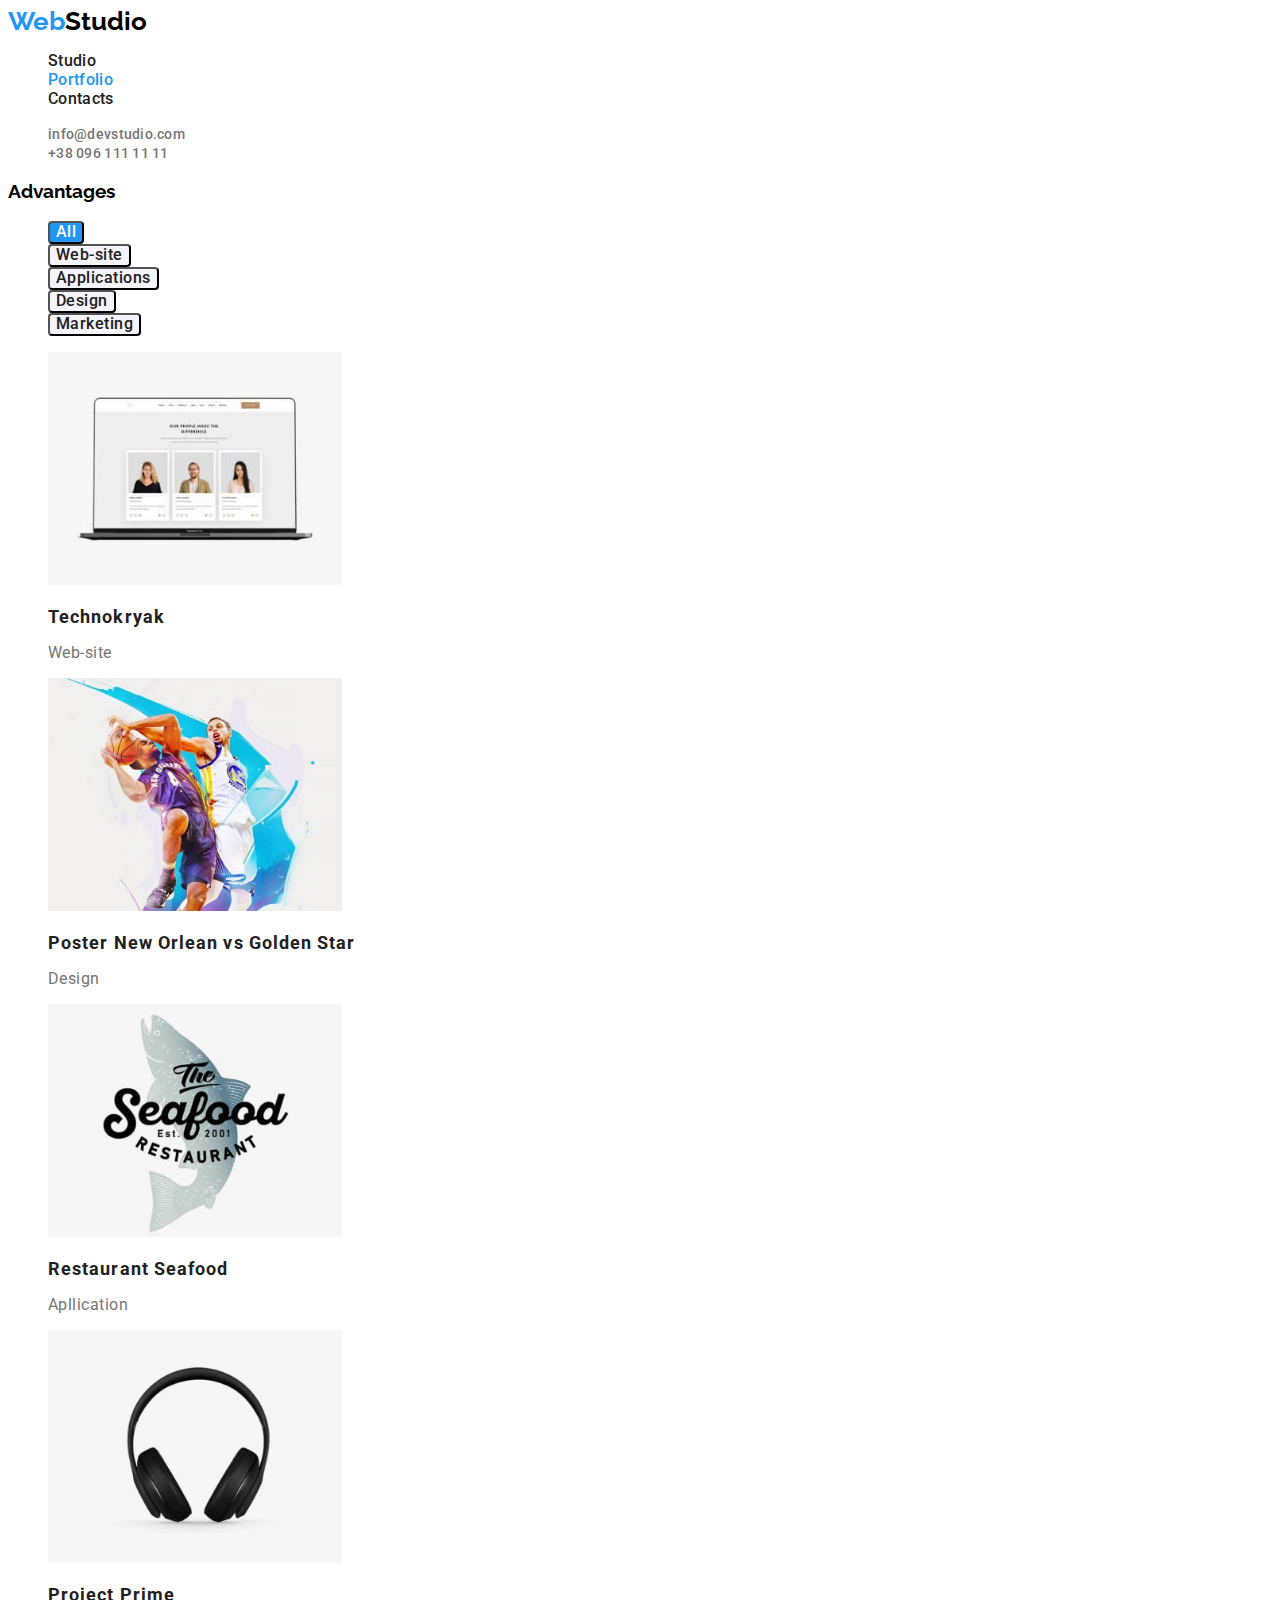
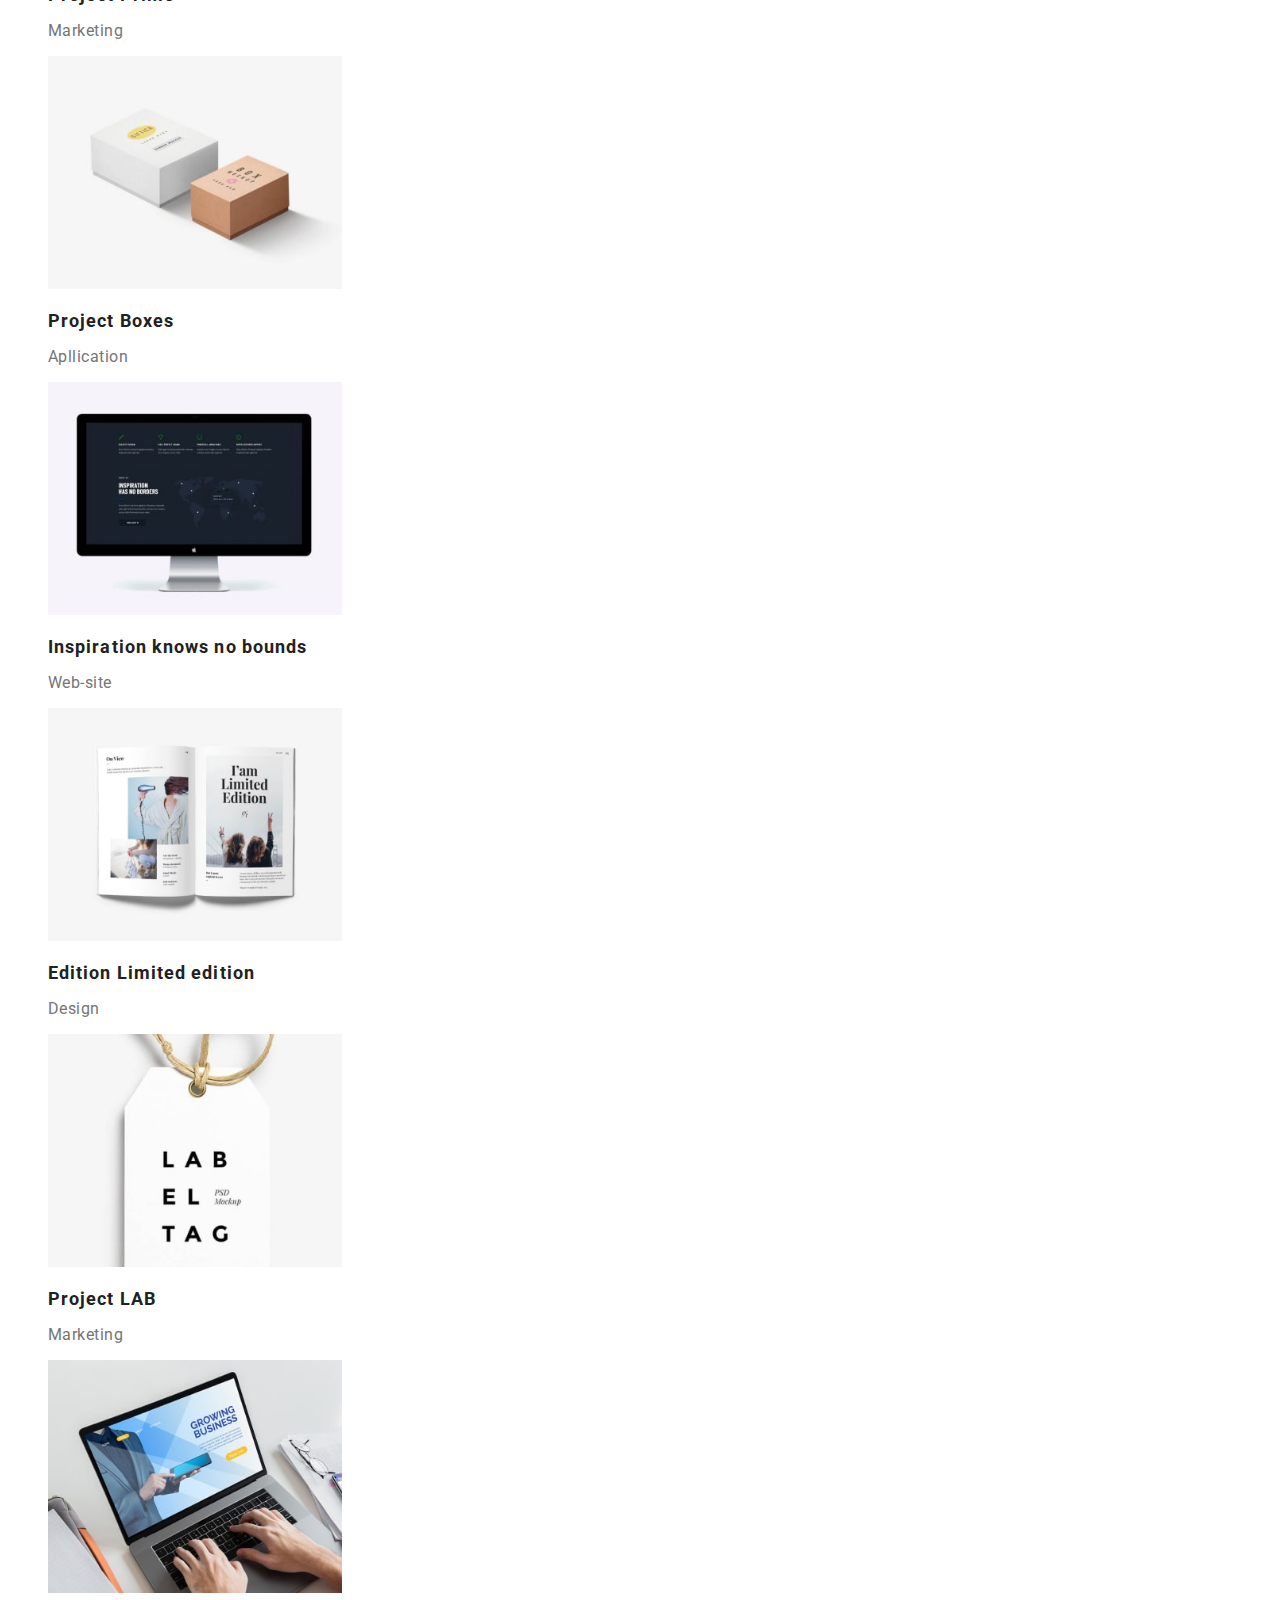
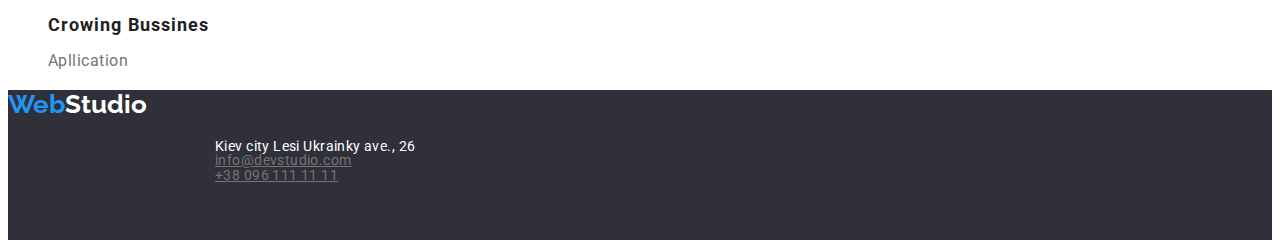
==== portfolio.html @ 19034771 "processed button"All"" ====
<!doctype html>

<html lang="en">
    <head>
        <meta charset="UTF-8">
        <meta http-equiv="X-UA-Compatible" content="IE=edge">
        <meta name="viewport" content="width=device-width, initial-scale=1.0">
        <link rel="preconnect" href="https://fonts.googleapis.com">
    <link rel="preconnect" href="https://fonts.gstatic.com" crossorigin>
    <link href="https://fonts.googleapis.com/css2?family=Raleway:wght@700&family=Roboto:wght@400;500;700;900&display=swap" rel="stylesheet">
        <link rel="stylesheet" href="css/style.css">
        <title>Portfolio</title>
    </head>
    <body>
            <!-- Hesder -->
            <header class="header">
               
                    <nav class="navigation">
                        <a class="web-studio" href="https://www.coherence.digital/"><span class="web">Web</span>Studio</a>
                        <ul>
                            <li>
                             <a  class="text-studio-page-2" href="./index.html">Studio</a>
                            </li>
                            <li>
                                <a class="text-portfolio-page-2"  href="">Portfolio</a>
                            </li>
                            <li>
                                <a  class="contacts" href="#">Contacts</a>
                            </li>
                        </ul>
                    </nav>
                 <ul>
                    <li>
                        <a   class="mail-header" href="mailto:info@devstudio">info@devstudio.com</a>
                    </li>
                    <li>
                        <a class="tel-header" href="tel:+380961111111">+38 096 111 11 11</a>
                    </li>
                </ul>
        </header>  <!-- /Header -->
       
      
        <!-- Possibilities -->
        <main>
            <section>
                <h3 aria-label="Advantages">Advantages</h3>
                
           <ul>
               <li>
                 <button class="btn-all"  type="button">All</button>
               </li>
               <li>
                <button  class="buttoms"  type="button">Web-site</button>
               </li>
               <li>
                <button   class="buttoms" type="button">Applications</button>
               </li>
               <li>
                <button  class="buttoms" type="button">Design</button>
               </li>
               <li>
                <button  class="buttoms" type="button">Marketing</button>
               </li>
           </ul>
           </section>  <!-- /Possibilities -->
    
           
             <!-- Presentation -->
               <section>
                <ul>
                    <li>
                       <img src="img/img-1.jpg"  width="294" alt="Technokryak" title="Technokryak">
                        <h3 class="text-heading-present">Technokryak</h3>
                        <p class="discription-text-present">
                            Web-site
                        </p>
                    </li>
                    <li>
                        <img src="img/img-2.jpg"  width="294" alt="Poster New Orlean vs Golden Star" title="Poster New Orlean vs Golden Star">
                        <h3 class="text-heading-present">Poster New Orlean vs Golden Star</h3>
                         <p class="discription-text-present">
                            Design
                         </p>
                    </li>
                    <li>
                        <img src="img/img-3.jpg"  width="294" alt="Restaurant Seafood" title="Restaurant Seafood">
                        <h3 class="text-heading-present">Restaurant Seafood</h3>
                        <p class="discription-text-present">
                            Apllication
                        </p>
                    </li>
                    <li>
                        <img src="img/img-4.jpg"  width="294" alt="Project Prime" title="Project Prime">
                        <h3 class="text-heading-present">Project Prime</h3>
                        <p class="discription-text-present">
                            Marketing
                        </p>
                    </li>
                    <li>
                        <img src="img/img-5.jpg"  width="294" alt="Project Boxes" title="Project Boxes">
                        <h3 class="text-heading-present">Project Boxes</h3>
                        <p  class="discription-text-present">
                            Apllication
                        </p>
                        
                    </li>
                    <li>
                        <img src="img/img-6.jpg" width="294" alt="Inspiration knows no bounds" title="Inspiration knows no bounds">
                        <h3 class="text-heading-present" >Inspiration knows no bounds</h3>
                        <p class="discription-text-present">
                            Web-site
                        </p>
                    </li>
                    <li>
                        <img src="img/img-7.jpg" width="294" alt="Edition Limited edition" title="Edition Limited edition">
                        <h3 class="text-heading-present">Edition Limited edition</h3>
                        <p class="discription-text-present">
                            Design
                        </p>
                    </li>
                    <li>
                        <img src="img/img-8.jpg"  width="294" alt="Project LAB" title="Project LAB">
                        <h3 class="text-heading-present">Project LAB</h3>
                        <p class="discription-text-present">
                            Marketing
                        </p>
                    </li>
                    <li>
                        <img src="img/img-9.jpg" width="294" alt="Crowing Bussines" title="Crowing Bussines">
                        <h3 class="text-heading-present">Crowing Bussines</h3>
                        <p class="discription-text-present">
                            Apllication
                        </p>
                    </li>
                 </ul>
        
               </section><!-- /Presentation -->
            </main>
                <!-- footer -->
               <footer class="footer">
                       <h2>
                        <a  class="web-studio-footer" href="#"><span class="web">Web</span>Studio</a>
                       </h2>
                    <address class="address">
                        Kiev city Lesi Ukrainky ave., 26
                        <a class="mail-footer" href="mailto:info@devstudio.com">info@devstudio.com</a>
                        <br>
                        <a   class="tel-footer" href="tel:+380961111111">+38 096 111 11 11</a>
                    </address>
               </footer> 
               <!-- /footer -->
        
    </body>
    </html>
---- css/style.css ----
body{

    font-family: 'Raleway', 'Roboto',sans-serif;
   
    background-color:#fff;
}


li{
    list-style-type: none;
}
/* Header */

.web-studio{
    /* position: absolute;
    width: 145px;
    height: 31px;
    left: 215px;
    top:24px; */

    font-family: 'Raleway',sans-serif;
    font-style: normal;
    font-weight: bold;
    font-size: 26px;
    line-height: 1.026em;
    color: black;
    text-decoration: none;
}
.text-studio-page-2{
    font-family: 'Roboto',sans-serif;
    font-style: normal;
    font-weight: 500;
    font-size: 14x;
    line-height: 1.04em;
    letter-spacing: 0.02em;
    color: #212121;

    text-decoration: none;
    
}

.text-studio-page-2:hover{
      color: #2196F3
}



.web{
    color: #2196F3;
}

.text-studio{
    font-family: 'Roboto',sans-serif;
    font-style: normal;
    font-weight: 500;
    font-size: 14x;
    line-height: 1.04em;
    letter-spacing: 0.02em;
    color: #2196F3;

    text-decoration: none;
}







.text-portfolio{
    font-family: 'Roboto',sans-serif;
    font-style: normal;
    font-weight: 500;
    font-size: 14x;
    line-height: 1.04em;
    letter-spacing: 0.02em;
    color: #212121;
    text-decoration: none;
}

.text-portfolio:hover{
    color: #2196F3;
}

.text-portfolio-page-2{
    font-family: 'Roboto',sans-serif;
    font-style: normal;
    font-weight: 500;
    font-size: 14x;
    line-height: 1.04em;
    letter-spacing: 0.02em;
    color: #2196F3;
    text-decoration: none;
}



.contacts{
 font-family: 'Roboto',sans-serif;
 font-style: normal;
 font-weight: 500;
 font-size: 14x;
 line-height: 1.04em;
 letter-spacing: 0.02em;
 color: #212121;
 text-decoration: none;
}

.contacts:hover{
    color: #2196F3;
}

.mail-header{
font-family: 'Roboto',sans-serif;
font-style: normal;
font-weight: 500;
font-size: 14px;
line-height: 1.04em;
letter-spacing: 0.02em;

text-decoration: none;

color: #757575;
}

.mail-header:hover{
    color: #2196F3;
}


.tel-header{
    font-family: 'Roboto',sans-serif;
    font-style: normal;
    font-weight: 500;
    font-size: 14px;
    line-height: 1.04em;
    letter-spacing: 0.02em;

    text-decoration: none;

    color: #757575;
}

.tel-header:hover{
    color: #2196F3; 
}

/* Page-1/index.html */

/* banner */
.banner{
    position: absolute;
    width: 100%;
    height: 200px;
    left: 0;
    top:200px;
    background:  #2F303A;;
}

.banner__text{
    position: absolute;
    width: 696px;
    height: 120px;
    left: 452px;
    top: 30px;

    font-family: 'Roboto',sans-serif;
    font-style: normal;
    font-size: 900;
    font-size: 44px;
    line-height: 1.044em;

    /* text-align: center; */

    justify-content: center;

    text-transform: uppercase;

    color: #fff;

}

.btn-text-banner{
    position: absolute;
    width: 136px;
    height: 30px;
    left: 732px;
    top: 160px;

    font-family: 'Roboto',sans-serif;
    font-style: normal;
    font-weight: bold;
    font-size: 16px;
    line-height: 1.06em;

    cursor: pointer;
}

.btn-text-banner:hover{
background: #2196F3;
box-shadow: 0px 4px 4px rgba(0, 0, 0, 0.15);
border-radius: 4px;
color:
 #fff;
}
/* /banner */

/* feature */

.features{
  margin-top: 250px;
}

.text-features{
    font-family: 'Roboto',sans-serif;
    font-style: normal;
    font-weight: bold;
    font-size: 14px;
    line-height: 1.04em;
    letter-spacing: 0.03em;
    text-transform: uppercase;

    color: #212121;
}

.description{
    font-family: 'Roboto',sans-serif;
    font-style: normal;
    font-size: 14px;
    line-height: 1.04em;

    letter-spacing: 0.03em;

    color: #757575;
}

.technology{
    font-family: 'Roboto',sans-serif;
    font-style: normal;
    font-weight: bold;
    font-size: 36px;
    line-height: 1.036em;
    text-align: center;
    
    letter-spacing: 0.03em;

    color: #212121;

}
/* /feature */



.our-team{
    font-family: 'Roboto'sans-serif;
    font-style: normal;
    font-weight: bold;
    font-size: 36px;
    line-height: 1.036em;
    text-align: center;
}


.name-developer{
    font-family: 'Roboto',sans-serif;
    font-style: normal;
    font-weight: 500;
    font-size: 16px;
    line-height: 1.06em;
    text-align: center;
    letter-spacing: 0.03em;

    color: #212121;
}

.position{
    font-family: 'Roboto',sans-serif;
    font-style: normal;
    font-weight: normal;
    font-size: 16px;
    line-height: 1.06em;
    text-align: center;
    letter-spacing: 0.03em;

    color: #757575;

}
/* /Team Work */
/* page-1/index.html */

.footer{
    width: 100%;
    height: 150px;
    left: 0;
    top:1097px;
    background: #2F303A;
}

.web-studio-footer{
    font-family: 'Raleway',sans-serif;
    font-style: normal;
    font-weight: bold;
    font-size: 26px;
    line-height: 1.026em;
    color:#fff;
    text-decoration: none;

}

.address{

    position: absolute;
    width: 231px;
    height: 21px;
    left: 215px;
   

    font-family: 'Roboto',sans-serif;
    font-style: normal;
    font-weight: normal;
    font-size: 14px;
    line-height: 1.04em;


    letter-spacing: 0.03em;

    color: #fff;
}

.mail-footer{
    /* position: absolute;
    width: 231px;
    height: 21px;
    left: 215px; */

    padding-top: 20px;
   
  
    font-family: 'Roboto',sans-serif;
    font-size: 14px;
    line-height: 1.04em;
    letter-spacing: 0.03em;
     color: #757575;

}

.mail-footer:hover{
    color: rgba(255, 255, 255, 0.6);
}

.tel-footer{
   font-family: 'Roboto',sans-serif;
   font-style: normal;
   font-weight: normal;
   font-size: 14px;
   line-height: 1.04em;

   letter-spacing: 0.03em;
   color: #757575;
}

.tel-footer:hover{
    color: rgba(255, 255, 255, 0.6);
}


/* Page-2 /Portfolio.html */

.btn-all{
    background: #2196F3;
    border-radius: 4px;
/* Text */
font-family: 'Roboto',sans-serif;
font-style: normal;
font-weight: 500;
font-size: 16px;
line-height: 1.06em;
text-align: center;
letter-spacing: 0.03em;
color: #fff;

}

.buttoms{
    background:  #F5F4FA;
    border-radius: 4px;
    cursor: pointer;


    /* Text */

    font-family: 'Roboto',sans-serif;
    font-style: normal;
    font-weight: 500;
    font-size: 16px;
    line-height: 1.06em;

    text-align: center;

    letter-spacing: 0.03em;

    color: #212121;
}

.buttoms:hover{
    color: #fff;
background-color:#2196F3 ;
border-radius: 4px;
}

.text-heading-present{
    font-family: 'Roboto',sans-serif;
    font-style: normal;
    font-weight: bold;
    font-size: 18px;
    line-height: 1.08em;
     letter-spacing: 0.06em;

     color:  #212121;;

}

.discription-text-present{

    font-family: 'Roboto',sans-serif;
    font-style: normal;
    font-size: 16px;
    line-height: 1.06em;
    letter-spacing: 0.03em;

    color: #757575;
}
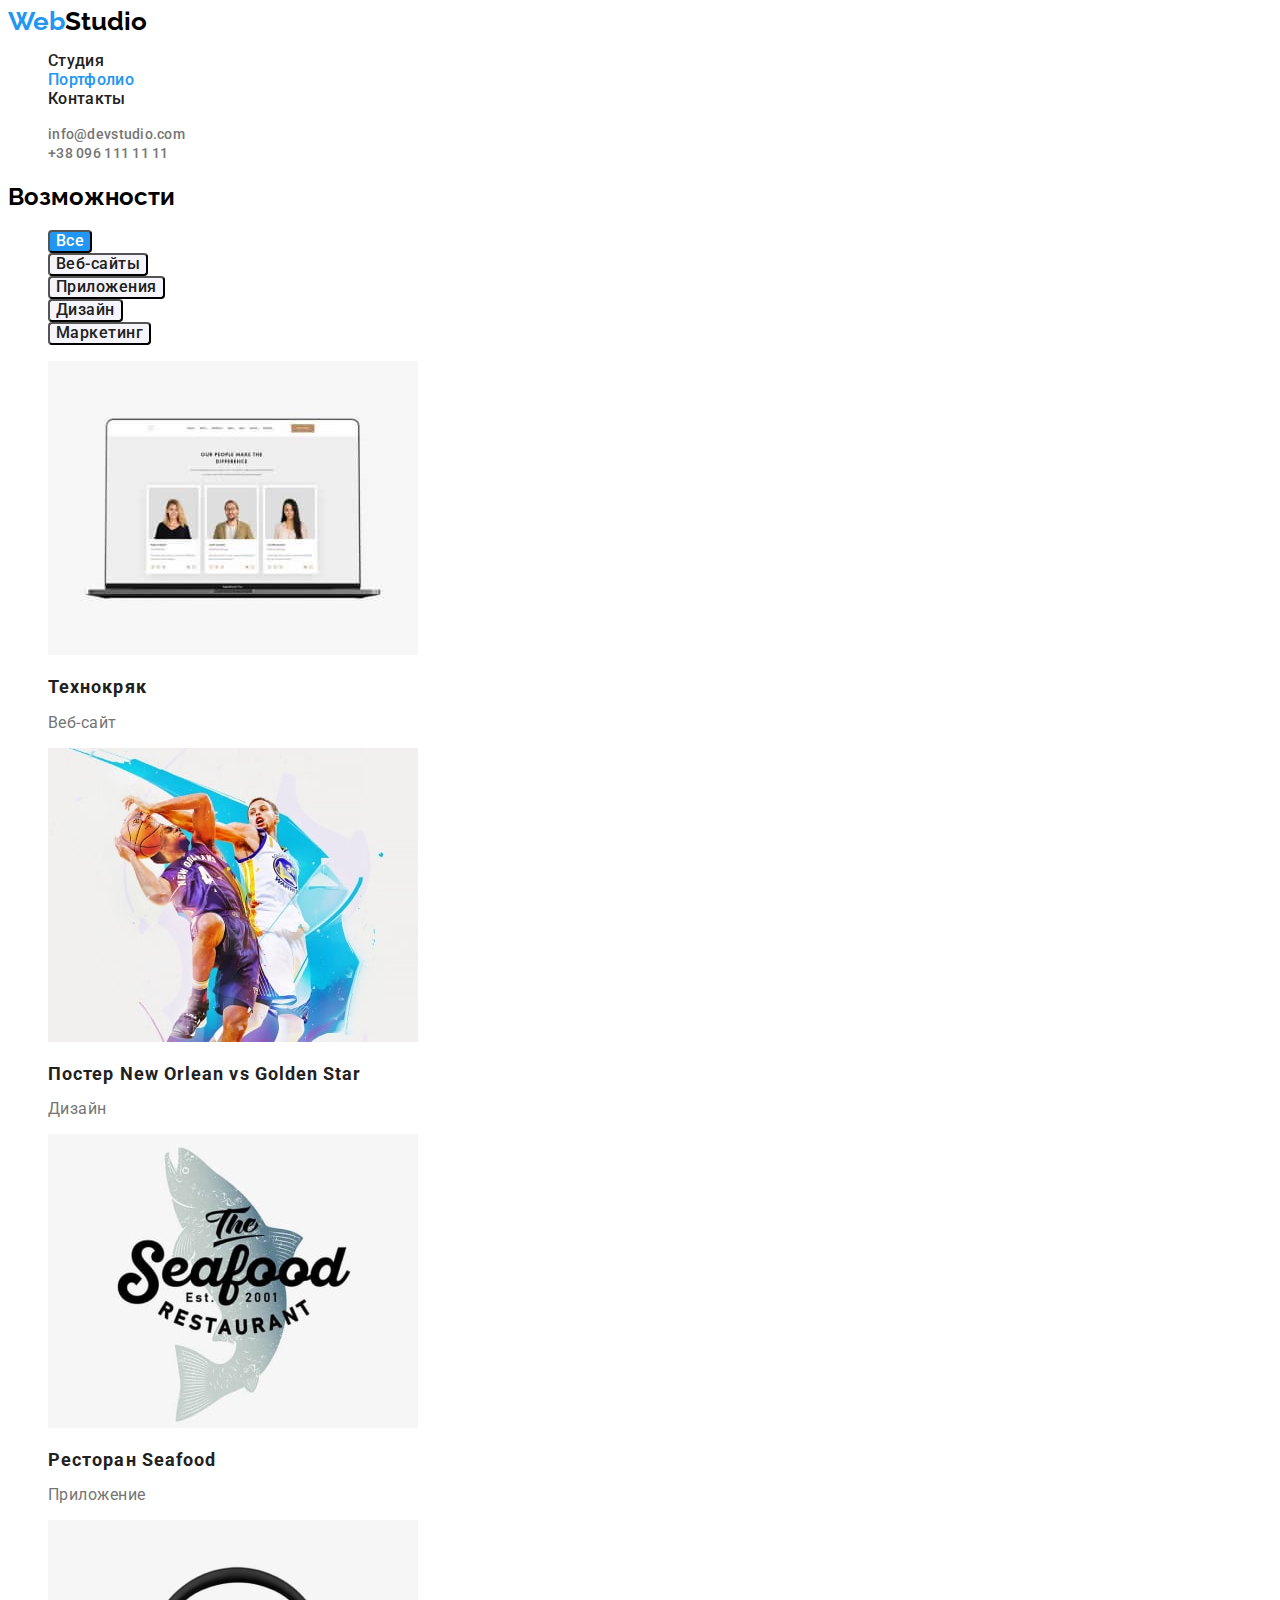
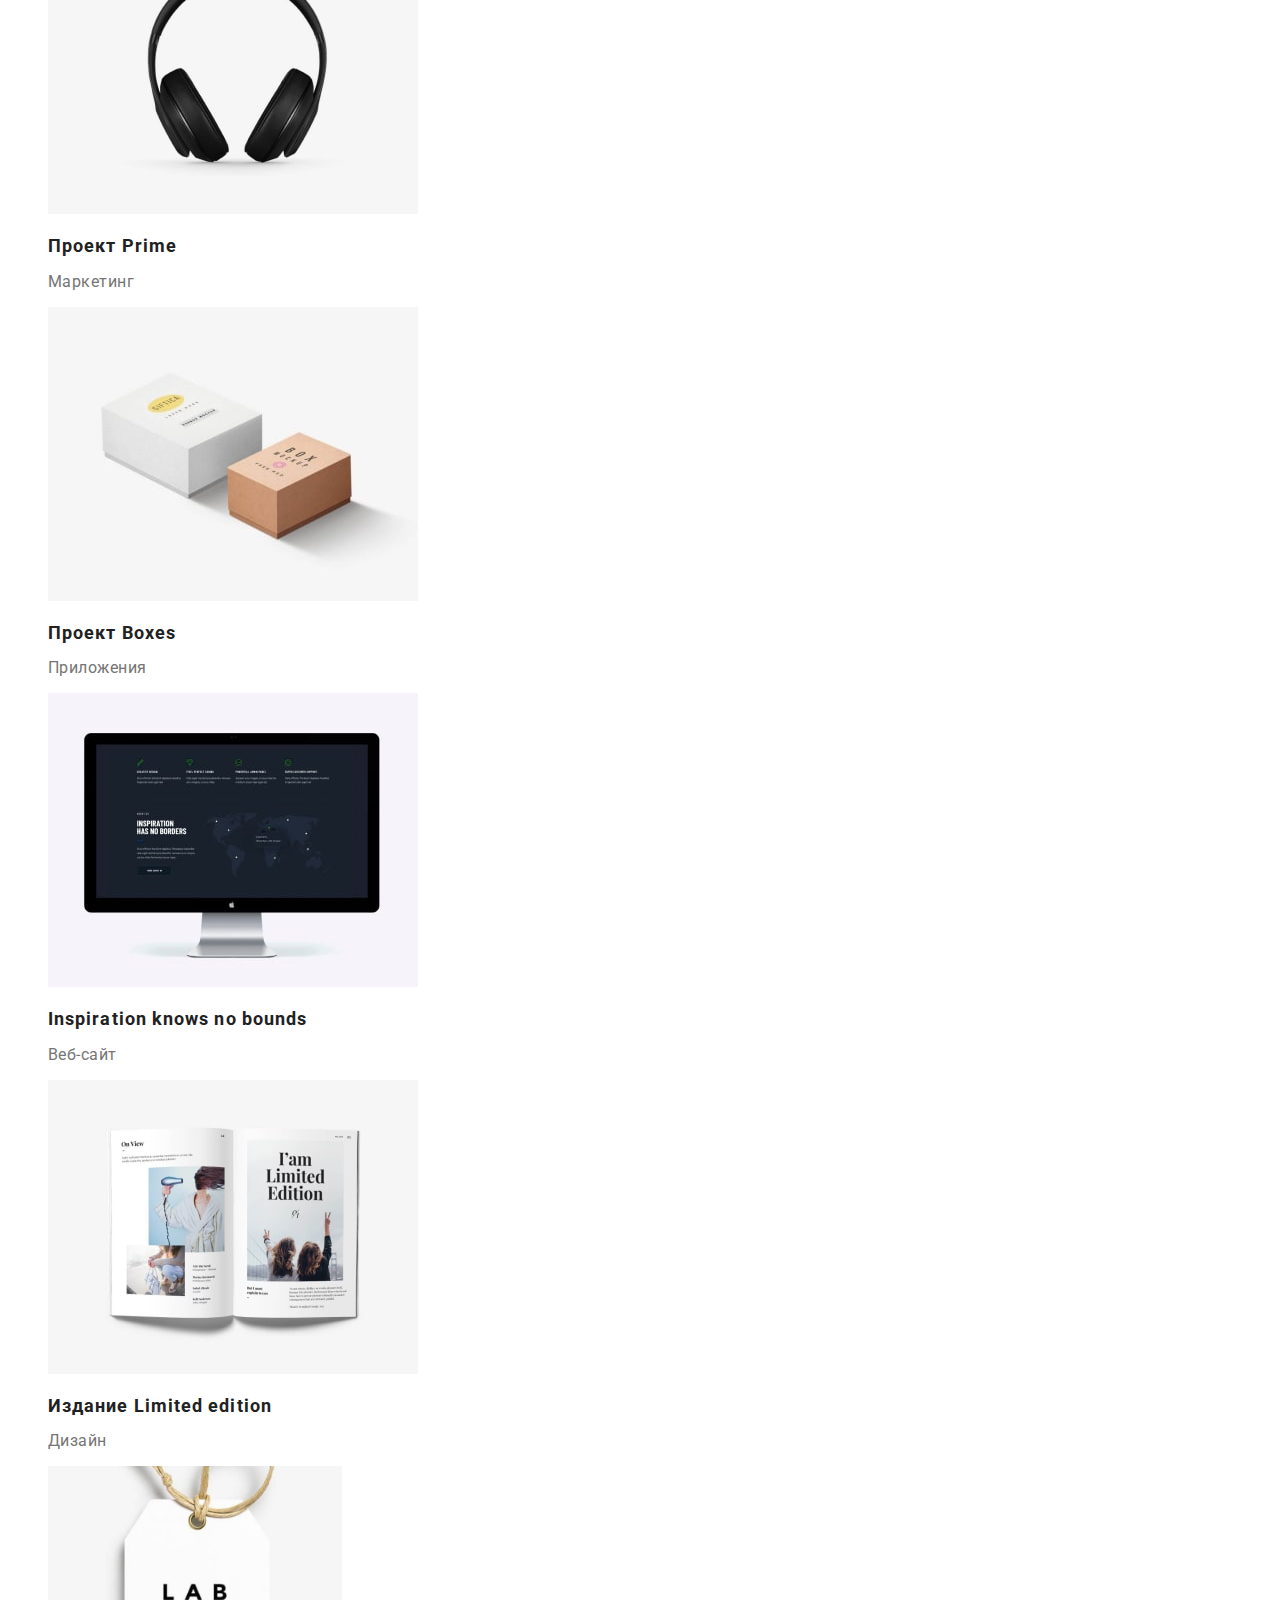
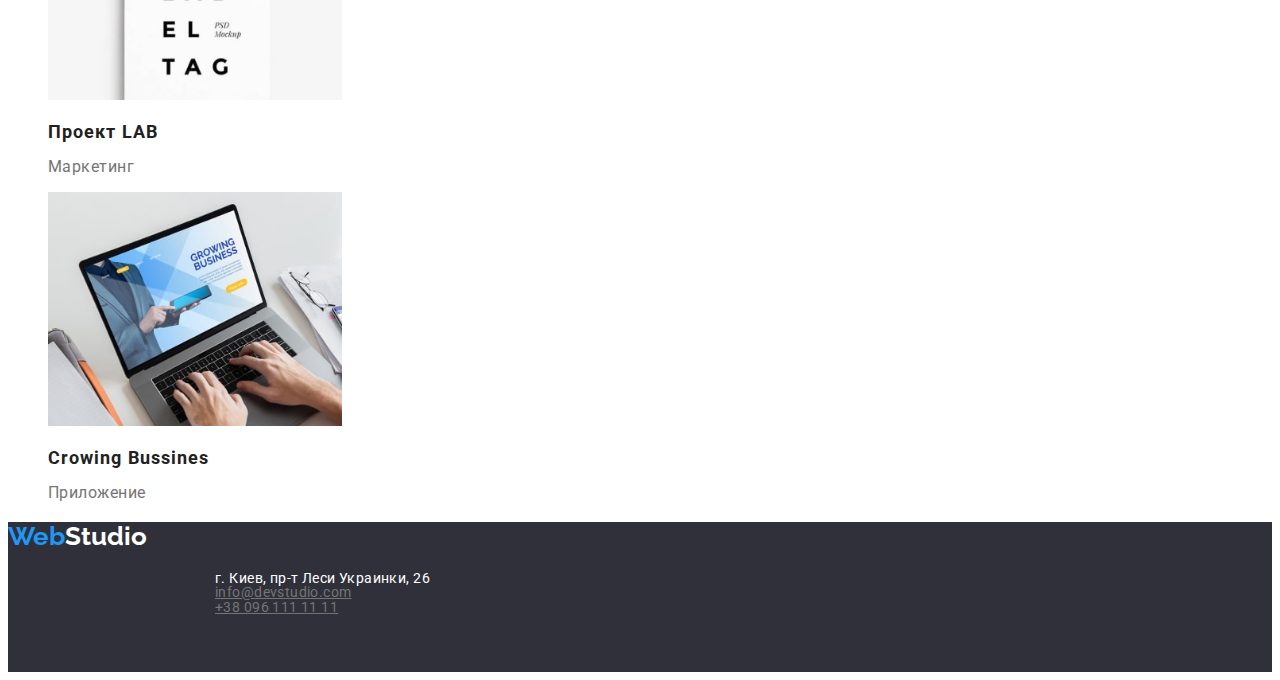
==== commit 6b3d39dd: "Добавлены некоторые правки" ====
--- a/portfolio.html
+++ b/portfolio.html
@@ -19,13 +19,13 @@
                         <a class="web-studio" href="https://www.coherence.digital/"><span class="web">Web</span>Studio</a>
                         <ul>
                             <li>
-                             <a  class="text-studio-page-2" href="./index.html">Studio</a>
+                             <a  class="text-studio-page-2" href="https://den4icguti.github.io/goit-markup-hw-02/index.html">Студия</a>
                             </li>
                             <li>
-                                <a class="text-portfolio-page-2"  href="">Portfolio</a>
+                                <a class="text-portfolio-page-2"  href="">Портфолио</a>
                             </li>
                             <li>
-                                <a  class="contacts" href="#">Contacts</a>
+                                <a  class="contacts" href="#">Контакты</a>
                             </li>
                         </ul>
                     </nav>
@@ -42,94 +42,93 @@
       
         <!-- Possibilities -->
         <main>
-            <section>
-                <h3 aria-label="Advantages">Advantages</h3>
+            <section class="inner-content">
+                <h2>Возможности</h2>
                 
            <ul>
                <li>
-                 <button class="btn-all"  type="button">All</button>
+                 <button class="btn-all"  type="button">Все</button>
                </li>
                <li>
-                <button  class="buttoms"  type="button">Web-site</button>
+                <button  class="buttoms"  type="button">Веб-сайты</button>
                </li>
                <li>
-                <button   class="buttoms" type="button">Applications</button>
+                <button   class="buttoms" type="button">Приложения</button>
                </li>
                <li>
-                <button  class="buttoms" type="button">Design</button>
+                <button  class="buttoms" type="button">Дизайн</button>
                </li>
                <li>
-                <button  class="buttoms" type="button">Marketing</button>
+                <button  class="buttoms" type="button">Маркетинг</button>
                </li>
            </ul>
-           </section>  <!-- /Possibilities -->
+             <!-- /Possibilities -->
     
            
              <!-- Presentation -->
-               <section>
+              
                 <ul>
                     <li>
-                       <img src="img/img-1.jpg"  width="294" alt="Technokryak" title="Technokryak">
-                        <h3 class="text-heading-present">Technokryak</h3>
+                       <img src="img/img-1.jpg"  width="370" alt="Technokryak" title="Technokryak">
+                        <h3 class="text-heading-present">Технокряк</h3>
                         <p class="discription-text-present">
-                            Web-site
+                            Веб-сайт
                         </p>
                     </li>
                     <li>
-                        <img src="img/img-2.jpg"  width="294" alt="Poster New Orlean vs Golden Star" title="Poster New Orlean vs Golden Star">
-                        <h3 class="text-heading-present">Poster New Orlean vs Golden Star</h3>
+                        <img src="img/img-2.jpg"  width="370" alt="Poster New Orlean vs Golden Star" title="Poster New Orlean vs Golden Star">
+                        <h3 class="text-heading-present">Постер New Orlean vs Golden Star</h3>
                          <p class="discription-text-present">
-                            Design
+                            Дизайн
                          </p>
                     </li>
                     <li>
-                        <img src="img/img-3.jpg"  width="294" alt="Restaurant Seafood" title="Restaurant Seafood">
-                        <h3 class="text-heading-present">Restaurant Seafood</h3>
+                        <img src="img/img-3.jpg"  width="370" alt="Restaurant Seafood" title="Restaurant Seafood">
+                        <h3 class="text-heading-present">Ресторан Seafood</h3>
                         <p class="discription-text-present">
-                            Apllication
+                            Приложение
                         </p>
                     </li>
                     <li>
-                        <img src="img/img-4.jpg"  width="294" alt="Project Prime" title="Project Prime">
-                        <h3 class="text-heading-present">Project Prime</h3>
+                        <img src="img/img-4.jpg"  width="370" alt="Project Prime" title="Project Prime">
+                        <h3 class="text-heading-present">Проект Prime</h3>
                         <p class="discription-text-present">
-                            Marketing
+                            Маркетинг
                         </p>
                     </li>
                     <li>
-                        <img src="img/img-5.jpg"  width="294" alt="Project Boxes" title="Project Boxes">
-                        <h3 class="text-heading-present">Project Boxes</h3>
+                        <img src="img/img-5.jpg"  width="370" alt="Project Boxes" title="Project Boxes">
+                        <h3 class="text-heading-present">Проект Boxes</h3>
                         <p  class="discription-text-present">
-                            Apllication
+                            Приложения
                         </p>
                         
                     </li>
                     <li>
-                        <img src="img/img-6.jpg" width="294" alt="Inspiration knows no bounds" title="Inspiration knows no bounds">
+                        <img src="img/img-6.jpg" width="370" alt="Inspiration knows no bounds" title="Inspiration knows no bounds">
                         <h3 class="text-heading-present" >Inspiration knows no bounds</h3>
                         <p class="discription-text-present">
-                            Web-site
+                            Веб-сайт
                         </p>
                     </li>
                     <li>
-                        <img src="img/img-7.jpg" width="294" alt="Edition Limited edition" title="Edition Limited edition">
-                        <h3 class="text-heading-present">Edition Limited edition</h3>
+                        <img src="img/img-7.jpg" width="370" alt="Edition Limited edition" title="Edition Limited edition">
+                        <h3 class="text-heading-present">Издание Limited edition</h3>
                         <p class="discription-text-present">
-                            Design
+                            Дизайн
                         </p>
                     </li>
                     <li>
                         <img src="img/img-8.jpg"  width="294" alt="Project LAB" title="Project LAB">
-                        <h3 class="text-heading-present">Project LAB</h3>
+                        <h3 class="text-heading-present">Проект LAB</h3>
                         <p class="discription-text-present">
-                            Marketing
-                        </p>
+                            Маркетинг
                     </li>
                     <li>
                         <img src="img/img-9.jpg" width="294" alt="Crowing Bussines" title="Crowing Bussines">
                         <h3 class="text-heading-present">Crowing Bussines</h3>
                         <p class="discription-text-present">
-                            Apllication
+                            Приложение
                         </p>
                     </li>
                  </ul>
@@ -142,7 +141,7 @@
                         <a  class="web-studio-footer" href="#"><span class="web">Web</span>Studio</a>
                        </h2>
                     <address class="address">
-                        Kiev city Lesi Ukrainky ave., 26
+                        г. Киев, пр-т Леси Украинки, 26
                         <a class="mail-footer" href="mailto:info@devstudio.com">info@devstudio.com</a>
                         <br>
                         <a   class="tel-footer" href="tel:+380961111111">+38 096 111 11 11</a>
--- a/css/style.css
+++ b/css/style.css
@@ -169,11 +169,9 @@
     font-size: 900;
     font-size: 44px;
     line-height: 1.044em;
-
-    /* text-align: center; */
-
-    justify-content: center;
-
+    text-align: center; 
+
+   
     text-transform: uppercase;
 
     color: #fff;
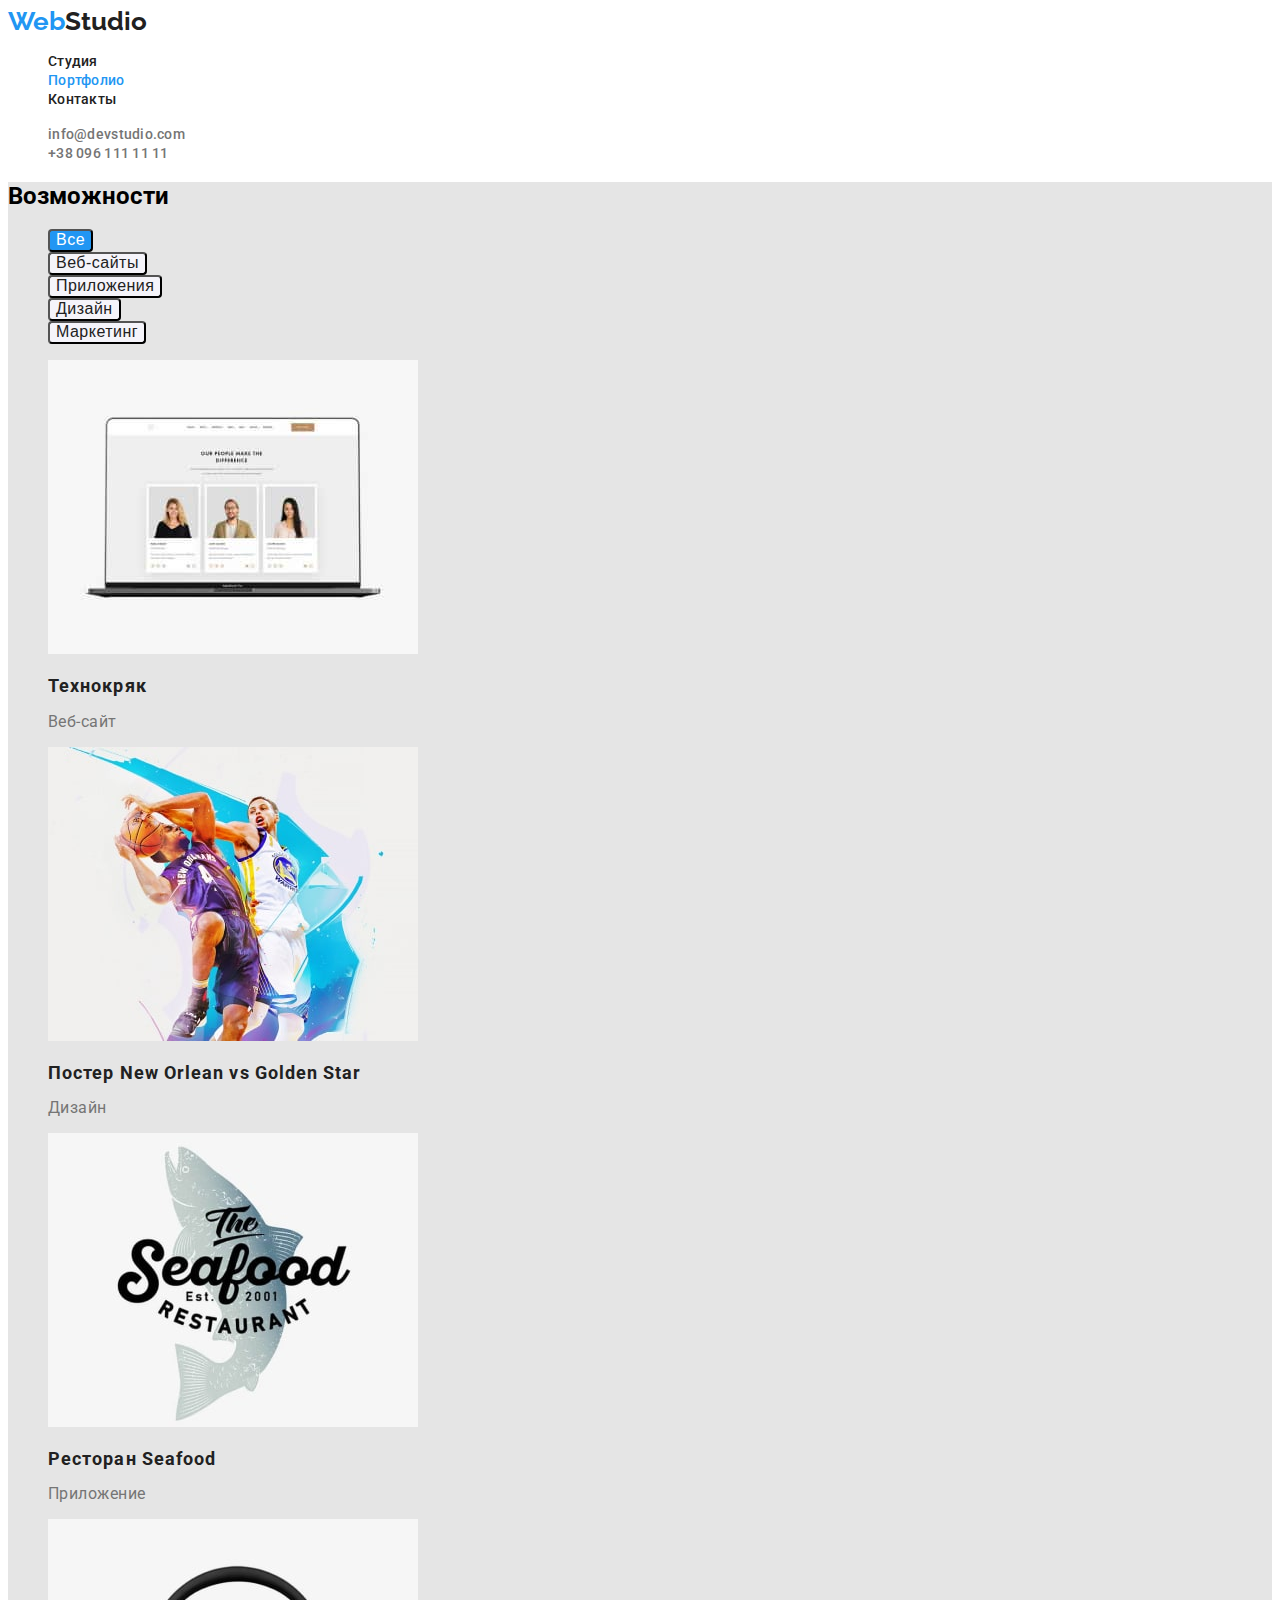
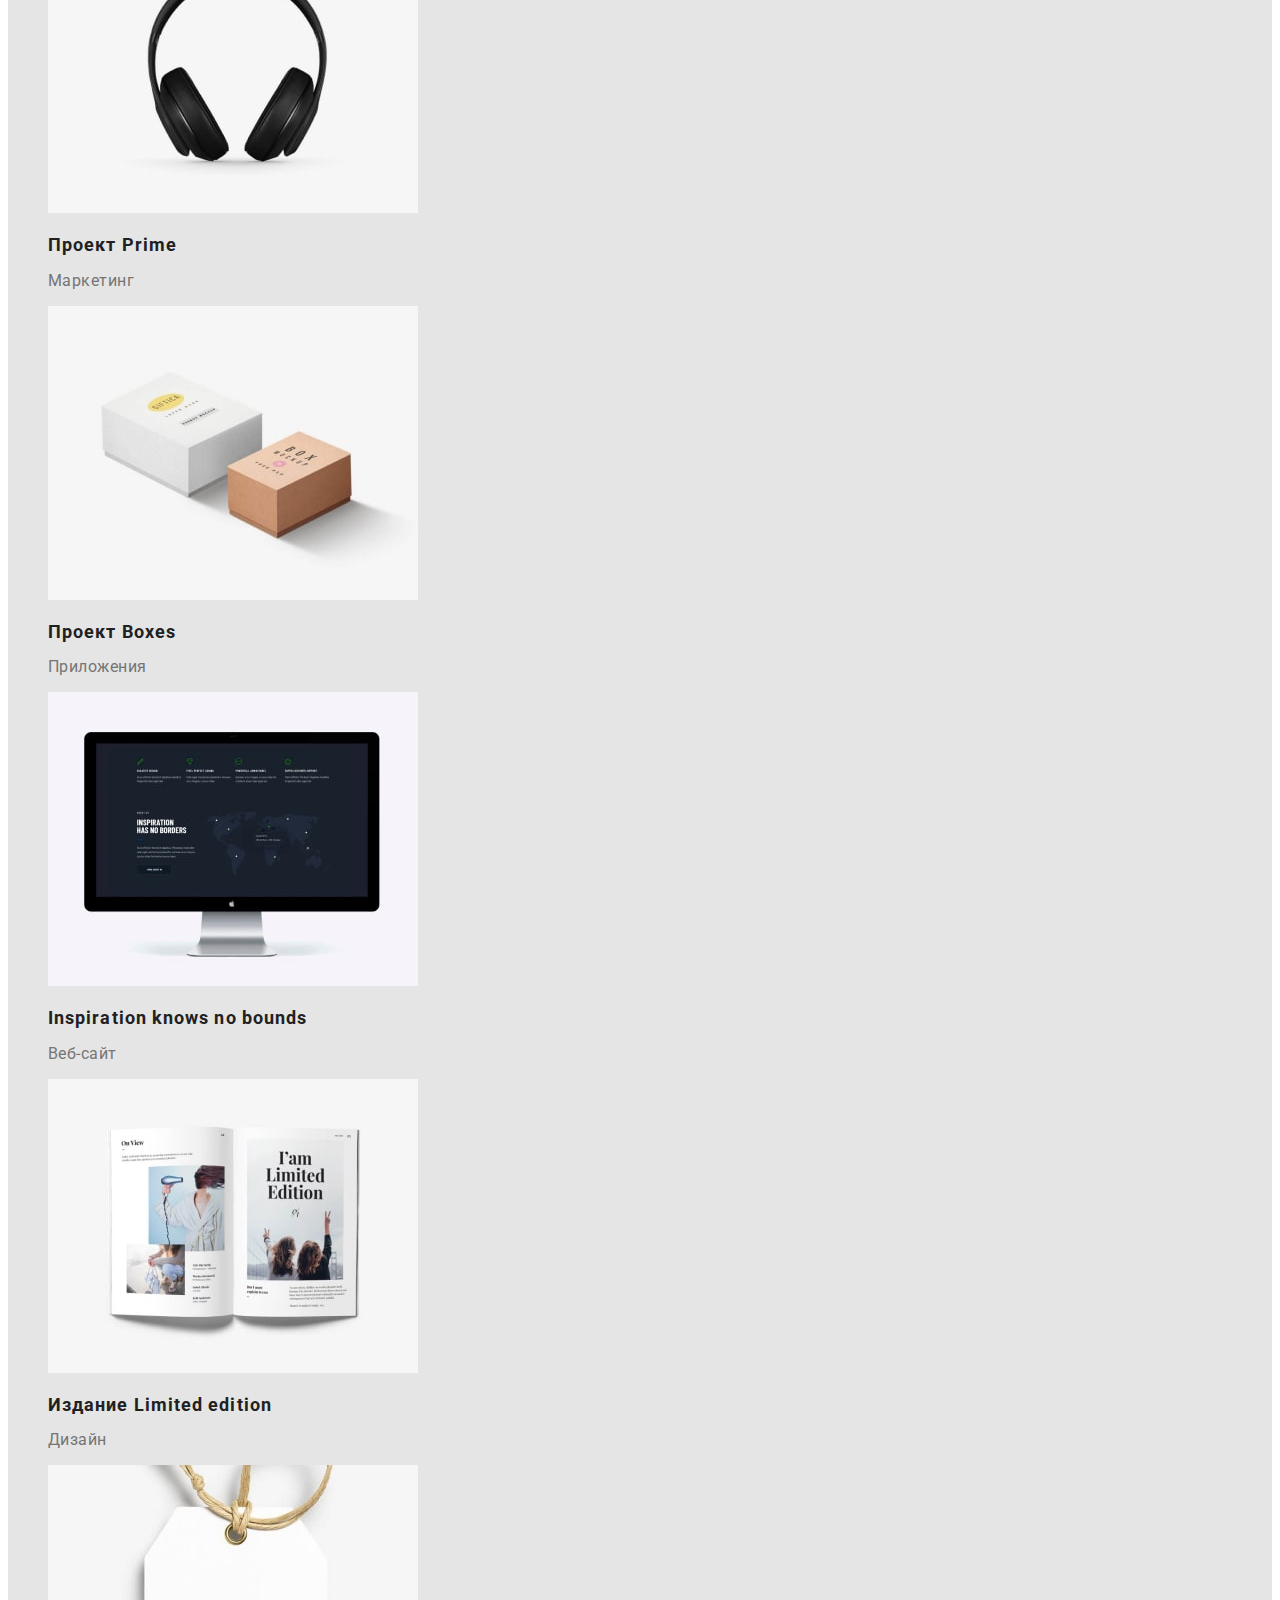
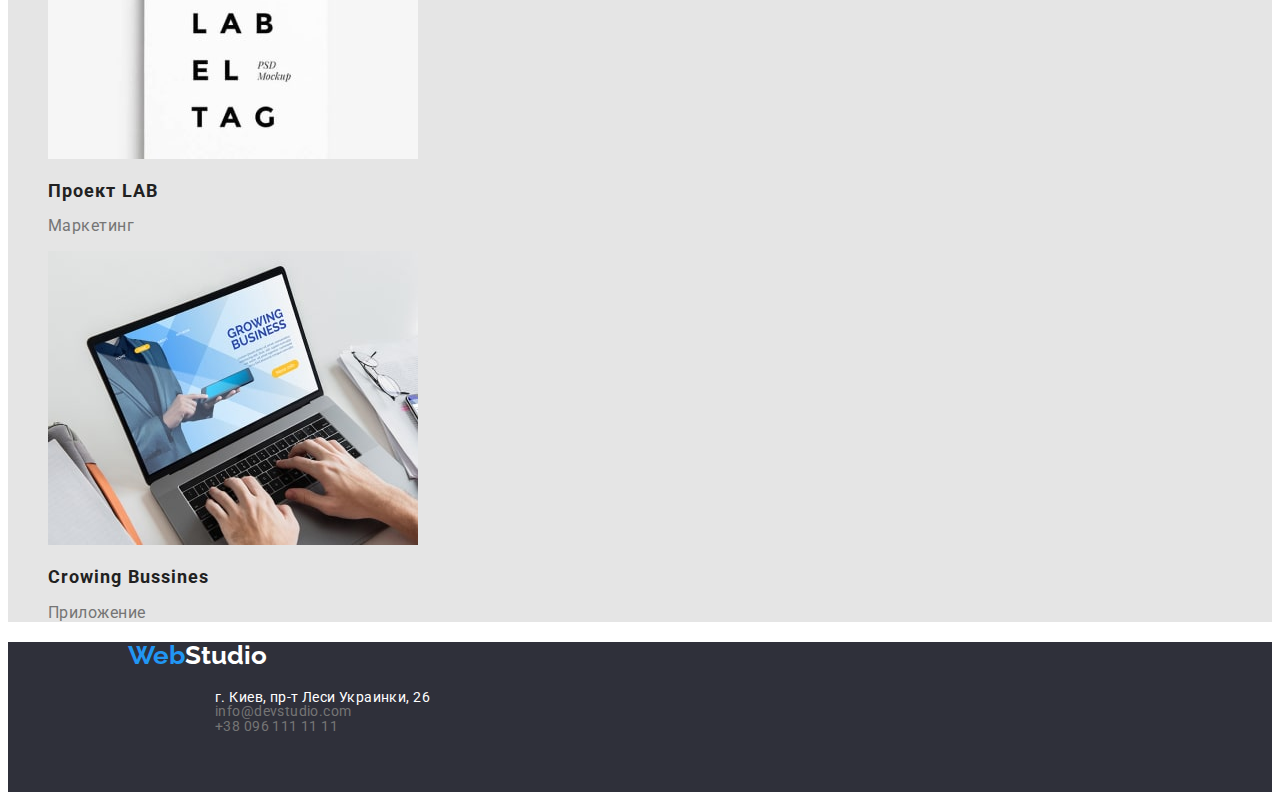
==== commit 697cd46e: "Контент сайта переделан на русский, добавлены переменные css" ====
--- a/portfolio.html
+++ b/portfolio.html
@@ -19,7 +19,7 @@
                         <a class="web-studio" href="https://www.coherence.digital/"><span class="web">Web</span>Studio</a>
                         <ul>
                             <li>
-                             <a  class="text-studio-page-2" href="https://den4icguti.github.io/goit-markup-hw-02/index.html">Студия</a>
+                             <a  class="text-studio-page-2" href="/index.html">Студия</a>
                             </li>
                             <li>
                                 <a class="text-portfolio-page-2"  href="">Портфолио</a>
@@ -68,7 +68,7 @@
              <!-- Presentation -->
               
                 <ul>
-                    <li>
+                    <li>    
                        <img src="img/img-1.jpg"  width="370" alt="Technokryak" title="Technokryak">
                         <h3 class="text-heading-present">Технокряк</h3>
                         <p class="discription-text-present">
@@ -119,13 +119,13 @@
                         </p>
                     </li>
                     <li>
-                        <img src="img/img-8.jpg"  width="294" alt="Project LAB" title="Project LAB">
+                        <img src="img/img-8.jpg"  width="370" alt="Project LAB" title="Project LAB">
                         <h3 class="text-heading-present">Проект LAB</h3>
                         <p class="discription-text-present">
                             Маркетинг
                     </li>
                     <li>
-                        <img src="img/img-9.jpg" width="294" alt="Crowing Bussines" title="Crowing Bussines">
+                        <img src="img/img-9.jpg" width="370" alt="Crowing Bussines" title="Crowing Bussines">
                         <h3 class="text-heading-present">Crowing Bussines</h3>
                         <p class="discription-text-present">
                             Приложение
--- a/css/style.css
+++ b/css/style.css
@@ -1,62 +1,65 @@
 body{
 
-    font-family: 'Raleway', 'Roboto',sans-serif;
+    font-family:  'Roboto',sans-serif;
    
     background-color:#fff;
 }
 
+:root{
+    --black: #212121;
+    --white:#FFFFFF;
+    --grey: #757575;
+    --blue:#2196F3;
+}
 
 li{
     list-style-type: none;
 }
 /* Header */
 
+
+
 .web-studio{
-    /* position: absolute;
-    width: 145px;
-    height: 31px;
-    left: 215px;
-    top:24px; */
-
+   
     font-family: 'Raleway',sans-serif;
     font-style: normal;
     font-weight: bold;
     font-size: 26px;
-    line-height: 1.026em;
-    color: black;
+    line-height: 1.026;
+    color: var(--black);
     text-decoration: none;
 }
 .text-studio-page-2{
-    font-family: 'Roboto',sans-serif;
-    font-style: normal;
-    font-weight: 500;
-    font-size: 14x;
-    line-height: 1.04em;
+   
+    font-style: normal;
+    font-weight: 500;
+    font-size: 14px;
+    line-height: 1.04;
     letter-spacing: 0.02em;
-    color: #212121;
+    color: var(--black);
 
     text-decoration: none;
     
 }
 
 .text-studio-page-2:hover{
-      color: #2196F3
+      color: var(--blue);
 }
 
 
 
 .web{
-    color: #2196F3;
+    color: var(--blue);
 }
 
 .text-studio{
-    font-family: 'Roboto',sans-serif;
-    font-style: normal;
-    font-weight: 500;
-    font-size: 14x;
-    line-height: 1.04em;
+    
+    font-style: normal;
+    font-weight: 500;
+    font-size: 14px;
+    line-height: 1.04;
     letter-spacing: 0.02em;
-    color: #2196F3;
+    color: var(--blue);
 
     text-decoration: none;
 }
@@ -68,181 +71,173 @@
 
 
 .text-portfolio{
-    font-family: 'Roboto',sans-serif;
-    font-style: normal;
-    font-weight: 500;
-    font-size: 14x;
-    line-height: 1.04em;
+   
+    font-style: normal;
+    font-weight: 500;
+    font-size: 14px;
+    line-height: 1.04;
     letter-spacing: 0.02em;
-    color: #212121;
+    color: var(--black);
     text-decoration: none;
 }
 
 .text-portfolio:hover{
-    color: #2196F3;
+    color: var(--blue);
 }
 
 .text-portfolio-page-2{
-    font-family: 'Roboto',sans-serif;
-    font-style: normal;
-    font-weight: 500;
-    font-size: 14x;
-    line-height: 1.04em;
+   
+    font-style: normal;
+    font-weight: 500;
+    font-size: 14px;
+    line-height: 1.04;
     letter-spacing: 0.02em;
-    color: #2196F3;
+    color: var(--blue);
     text-decoration: none;
 }
 
 
 
 .contacts{
- font-family: 'Roboto',sans-serif;
+ 
  font-style: normal;
  font-weight: 500;
- font-size: 14x;
- line-height: 1.04em;
+ font-size: 14px;
+ line-height: 1.04;
  letter-spacing: 0.02em;
- color: #212121;
+ color: var(--black);
  text-decoration: none;
 }
 
 .contacts:hover{
-    color: #2196F3;
+    color: var(--blue);
 }
 
 .mail-header{
-font-family: 'Roboto',sans-serif;
+
 font-style: normal;
 font-weight: 500;
 font-size: 14px;
-line-height: 1.04em;
+line-height: 1.04;
 letter-spacing: 0.02em;
 
 text-decoration: none;
 
-color: #757575;
+color:var(--grey);
 }
 
 .mail-header:hover{
-    color: #2196F3;
+    color: var(--blue);
 }
 
 
 .tel-header{
-    font-family: 'Roboto',sans-serif;
-    font-style: normal;
-    font-weight: 500;
-    font-size: 14px;
-    line-height: 1.04em;
+    
+    font-style: normal;
+    font-weight: 500;
+    font-size: 14px;
+    line-height: 1.04;
     letter-spacing: 0.02em;
 
     text-decoration: none;
 
-    color: #757575;
-}
+  color: var(--grey);
+}
+
 
 .tel-header:hover{
-    color: #2196F3; 
+    color: var(--blue);
 }
 
 /* Page-1/index.html */
 
 /* banner */
 .banner{
-    position: absolute;
-    width: 100%;
-    height: 200px;
-    left: 0;
-    top:200px;
-    background:  #2F303A;;
+/* height: 150px; */
+background:  #2F303A;;
 }
 
 .banner__text{
-    position: absolute;
-    width: 696px;
-    height: 120px;
-    left: 452px;
-    top: 30px;
-
-    font-family: 'Roboto',sans-serif;
-    font-style: normal;
-    font-size: 900;
+ 
+   
+    font-style: normal;
     font-size: 44px;
-    line-height: 1.044em;
+    font-weight: 900;
+    line-height: 1.044;
     text-align: center; 
-
    
     text-transform: uppercase;
 
-    color: #fff;
+   color: var(--white);
 
 }
 
 .btn-text-banner{
-    position: absolute;
-    width: 136px;
-    height: 30px;
-    left: 732px;
-    top: 160px;
-
-    font-family: 'Roboto',sans-serif;
+  
+  
+    
     font-style: normal;
     font-weight: bold;
     font-size: 16px;
-    line-height: 1.06em;
+    line-height: 1.06;
 
     cursor: pointer;
+
+
+    margin-left: 900px;
 }
 
 .btn-text-banner:hover{
-background: #2196F3;
+    background: var(--blue);
 box-shadow: 0px 4px 4px rgba(0, 0, 0, 0.15);
 border-radius: 4px;
-color:
- #fff;
+color: var(--white);
+ 
 }
 /* /banner */
 
 /* feature */
-
+.inner-content{
+    background:  #E5E5E5;;
+}
 .features{
   margin-top: 250px;
 }
 
 .text-features{
-    font-family: 'Roboto',sans-serif;
-    font-style: normal;
-    font-weight: bold;
-    font-size: 14px;
-    line-height: 1.04em;
+   
+    font-style: normal;
+    font-weight: bold;
+    font-size: 14px;
+    line-height: 1.04;
     letter-spacing: 0.03em;
     text-transform: uppercase;
 
-    color: #212121;
+    color: var(--black);
 }
 
 .description{
-    font-family: 'Roboto',sans-serif;
-    font-style: normal;
-    font-size: 14px;
-    line-height: 1.04em;
-
-    letter-spacing: 0.03em;
-
-    color: #757575;
+   
+    font-style: normal;
+    font-size: 14px;
+    line-height: 1.04;
+
+    letter-spacing: 0.03em;
+
+    color: var(--grey);
 }
 
 .technology{
-    font-family: 'Roboto',sans-serif;
+  
     font-style: normal;
     font-weight: bold;
     font-size: 36px;
-    line-height: 1.036em;
+    line-height: 1.036;
     text-align: center;
     
     letter-spacing: 0.03em;
 
-    color: #212121;
+    color: var(--black);
 
 }
 /* /feature */
@@ -250,47 +245,46 @@
 
 
 .our-team{
-    font-family: 'Roboto'sans-serif;
+   
     font-style: normal;
     font-weight: bold;
     font-size: 36px;
-    line-height: 1.036em;
+    line-height: 1.036;
     text-align: center;
 }
 
 
 .name-developer{
-    font-family: 'Roboto',sans-serif;
+   
     font-style: normal;
     font-weight: 500;
     font-size: 16px;
-    line-height: 1.06em;
+    line-height: 1.06;
     text-align: center;
     letter-spacing: 0.03em;
 
-    color: #212121;
+    color: var(--black);
 }
 
 .position{
-    font-family: 'Roboto',sans-serif;
+   
     font-style: normal;
     font-weight: normal;
     font-size: 16px;
-    line-height: 1.06em;
+    line-height: 1.06;
     text-align: center;
     letter-spacing: 0.03em;
 
-    color: #757575;
+    color: var(--grey);
 
 }
 /* /Team Work */
 /* page-1/index.html */
 
 .footer{
-    width: 100%;
+  
     height: 150px;
-    left: 0;
-    top:1097px;
+    
     background: #2F303A;
 }
 
@@ -299,9 +293,11 @@
     font-style: normal;
     font-weight: bold;
     font-size: 26px;
-    line-height: 1.026em;
-    color:#fff;
-    text-decoration: none;
+    line-height: 1.026;
+    color: var(--white);
+    text-decoration: none;
+    margin-left: 120px;
+    margin-bottom: 60px;
 
 }
 
@@ -313,16 +309,16 @@
     left: 215px;
    
 
-    font-family: 'Roboto',sans-serif;
+    
     font-style: normal;
     font-weight: normal;
     font-size: 14px;
-    line-height: 1.04em;
-
-
-    letter-spacing: 0.03em;
-
-    color: #fff;
+    line-height: 1.04;
+
+
+    letter-spacing: 0.03em;
+
+   color: var(--white);
 }
 
 .mail-footer{
@@ -333,49 +329,49 @@
 
     padding-top: 20px;
    
-  
-    font-family: 'Roboto',sans-serif;
-    font-size: 14px;
-    line-height: 1.04em;
-    letter-spacing: 0.03em;
-     color: #757575;
+  text-decoration: none;
+    
+    font-size: 14px;
+    line-height: 1.04;
+    letter-spacing: 0.03em;
+    color:var(--grey);
 
 }
 
 .mail-footer:hover{
-    color: rgba(255, 255, 255, 0.6);
+  color: var(--white);
 }
 
 .tel-footer{
-   font-family: 'Roboto',sans-serif;
+  
    font-style: normal;
    font-weight: normal;
    font-size: 14px;
-   line-height: 1.04em;
-
+   line-height: 1.04;
+   text-decoration: none;
    letter-spacing: 0.03em;
-   color: #757575;
+  color:var(--grey);
 }
 
 .tel-footer:hover{
-    color: rgba(255, 255, 255, 0.6);
+    color: var(--white);
 }
 
 
 /* Page-2 /Portfolio.html */
 
 .btn-all{
-    background: #2196F3;
+    background: var(--blue);
     border-radius: 4px;
 /* Text */
-font-family: 'Roboto',sans-serif;
+
 font-style: normal;
 font-weight: 500;
 font-size: 16px;
-line-height: 1.06em;
+line-height: 1.06;
 text-align: center;
 letter-spacing: 0.03em;
-color: #fff;
+color: var(--white);
 
 }
 
@@ -387,44 +383,45 @@
 
     /* Text */
 
-    font-family: 'Roboto',sans-serif;
+    
     font-style: normal;
     font-weight: 500;
     font-size: 16px;
-    line-height: 1.06em;
+    line-height: 1.06;
 
     text-align: center;
 
     letter-spacing: 0.03em;
 
-    color: #212121;
+    color: var(--black);
+
 }
 
 .buttoms:hover{
-    color: #fff;
-background-color:#2196F3 ;
+color: var(--white);
+ background: var(--blue);
 border-radius: 4px;
 }
 
 .text-heading-present{
-    font-family: 'Roboto',sans-serif;
+  
     font-style: normal;
     font-weight: bold;
     font-size: 18px;
-    line-height: 1.08em;
+    line-height: 1.08;
      letter-spacing: 0.06em;
 
-     color:  #212121;;
+     color: var(--black);
 
 }
 
 .discription-text-present{
 
-    font-family: 'Roboto',sans-serif;
+   
     font-style: normal;
     font-size: 16px;
-    line-height: 1.06em;
-    letter-spacing: 0.03em;
-
-    color: #757575;
+    line-height: 1.06;
+    letter-spacing: 0.03em;
+
+    color: var(--grey);
 }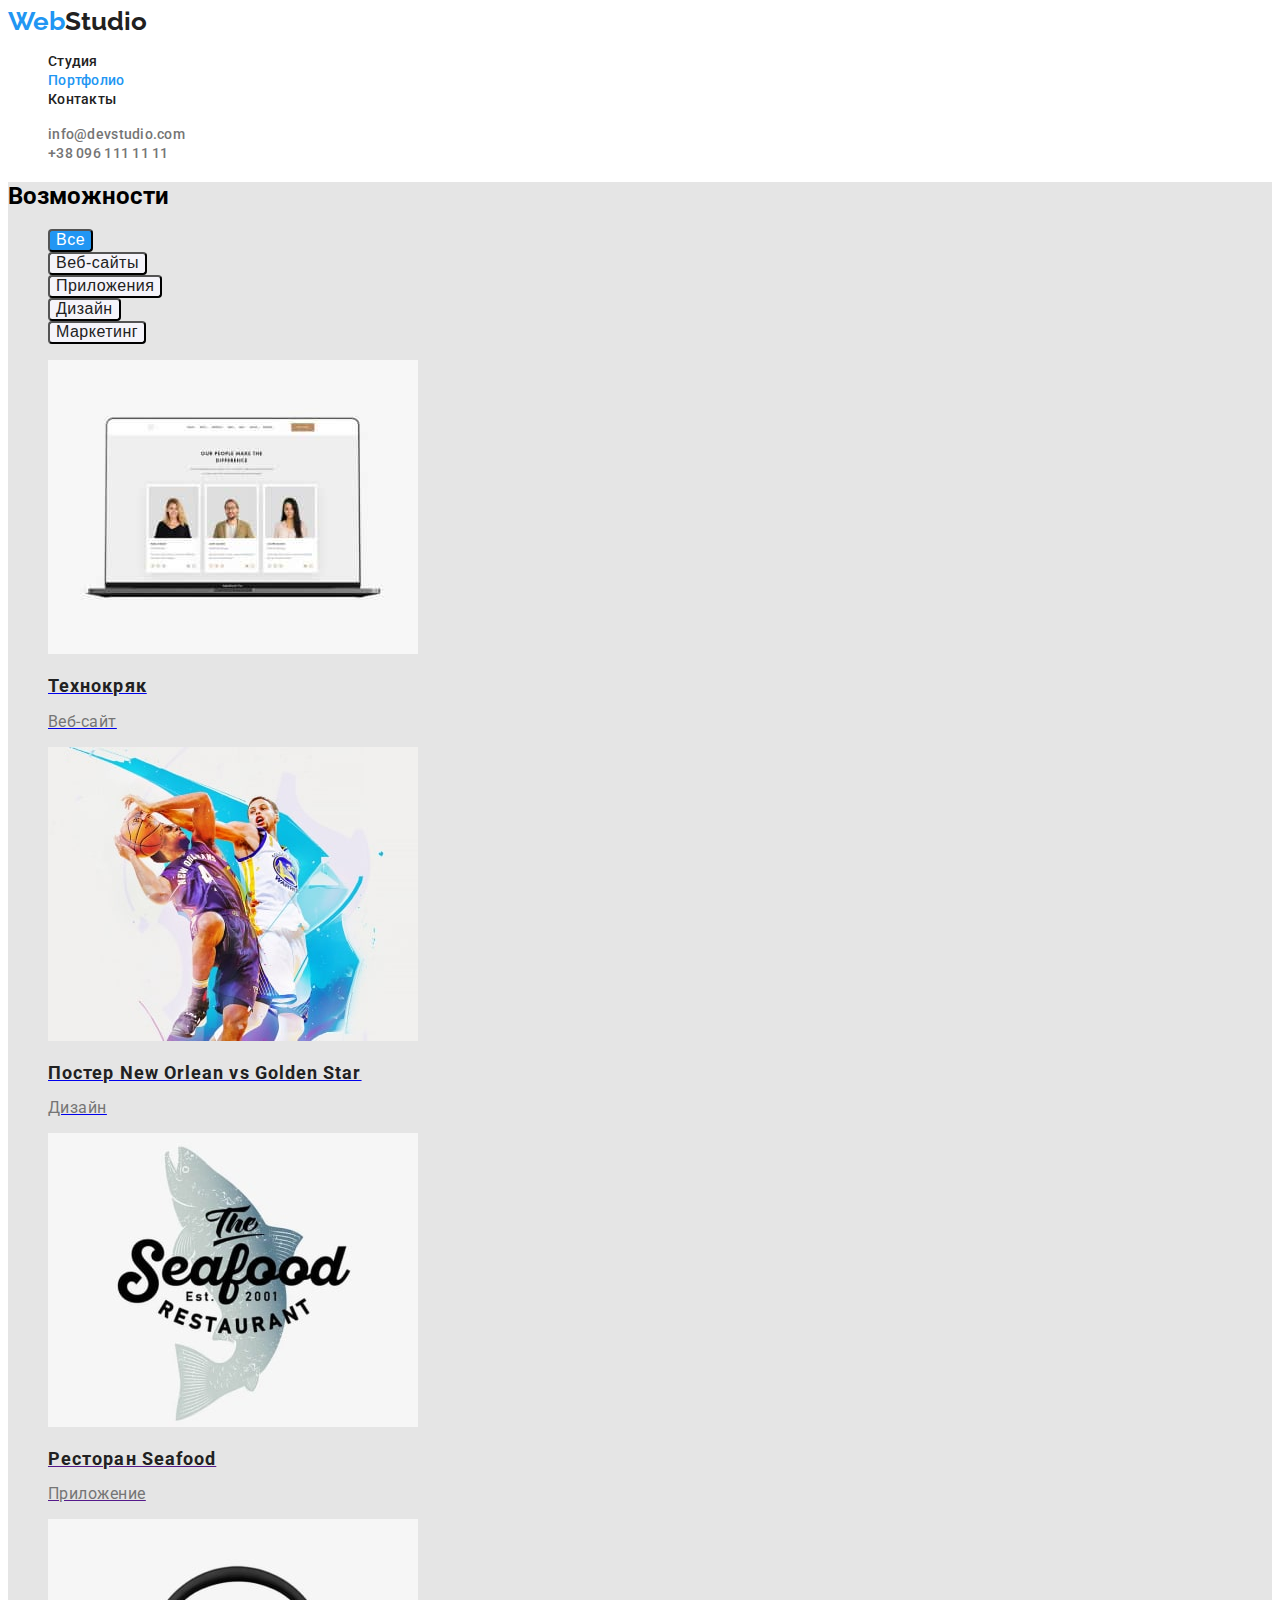
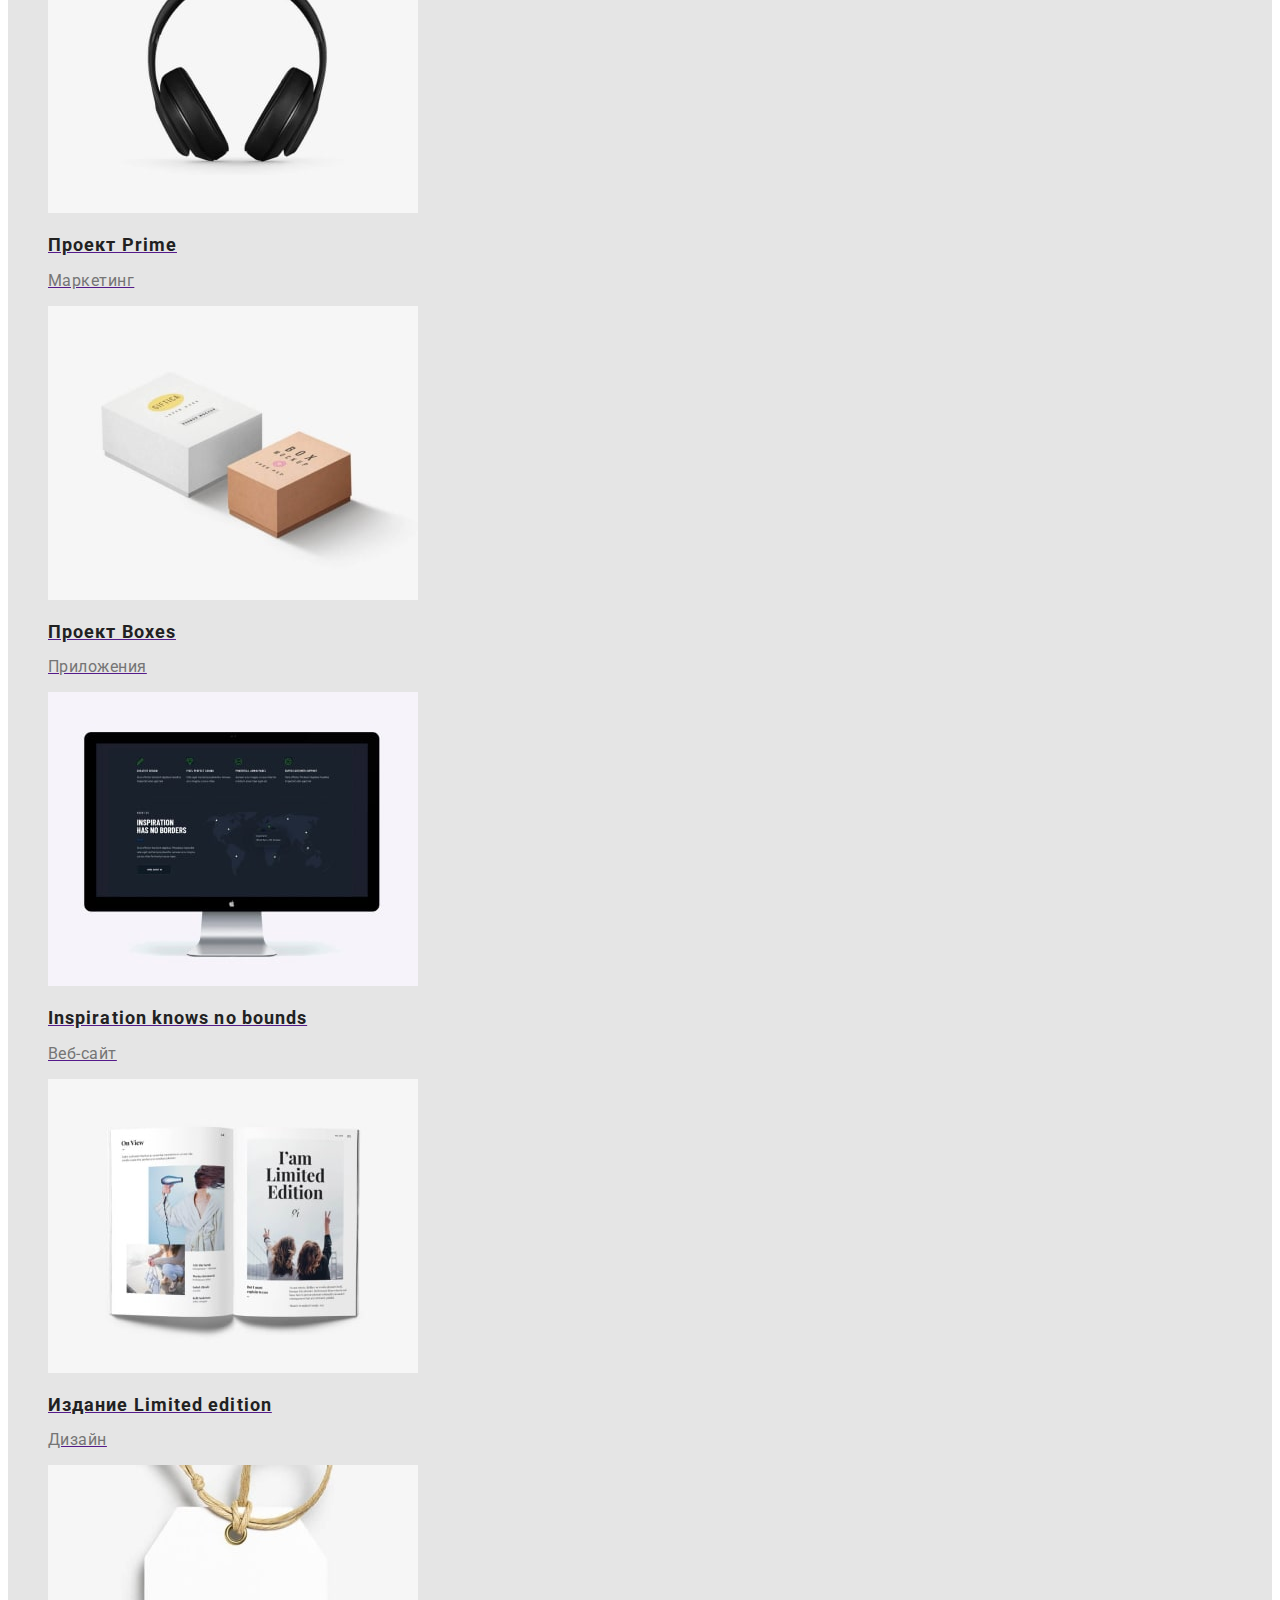
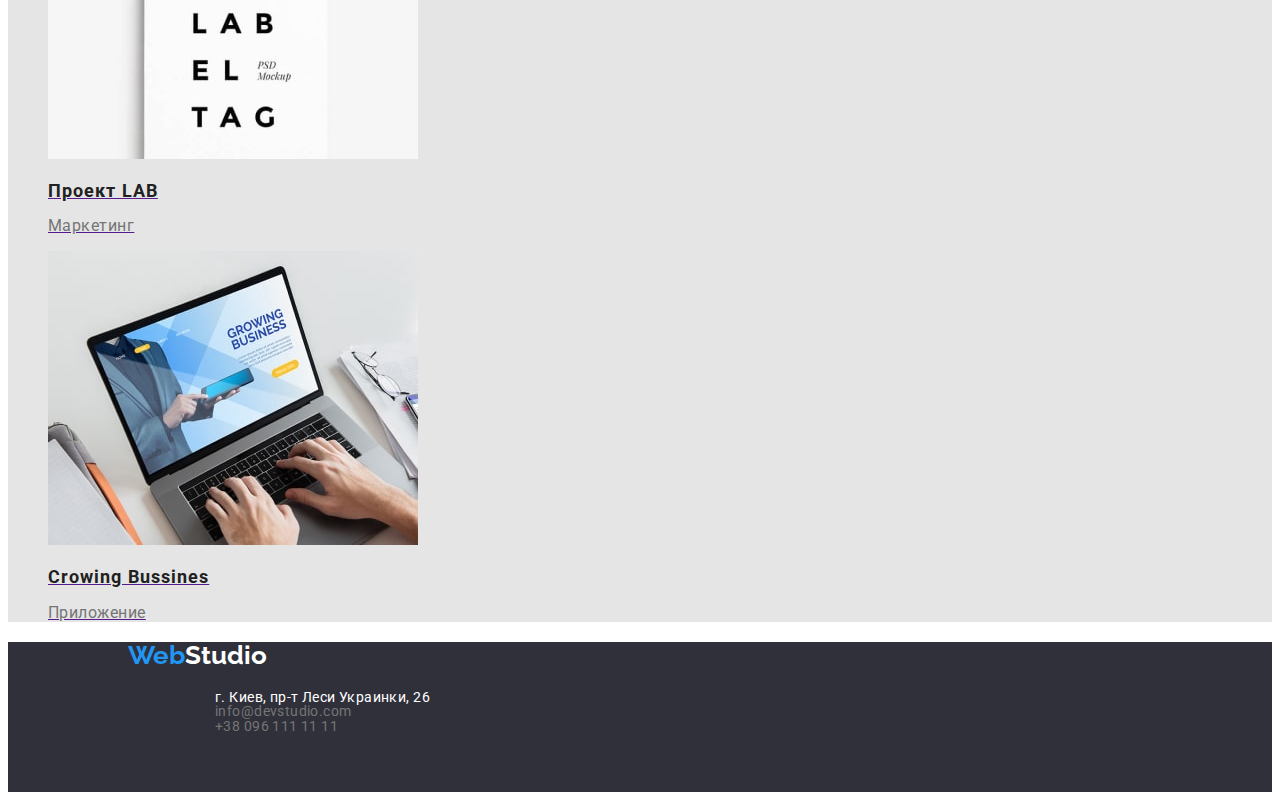
==== commit 99664f4d: "Исправлено, добавлены ссылки в с писки,css переменные, шрифт, убрано позиционирование," ====
--- a/portfolio.html
+++ b/portfolio.html
@@ -19,7 +19,7 @@
                         <a class="web-studio" href="https://www.coherence.digital/"><span class="web">Web</span>Studio</a>
                         <ul>
                             <li>
-                             <a  class="text-studio-page-2" href="/index.html">Студия</a>
+                             <a  class="text-studio-page-2" href="./index.html">Студия</a>
                             </li>
                             <li>
                                 <a class="text-portfolio-page-2"  href="">Портфолио</a>
@@ -68,68 +68,94 @@
              <!-- Presentation -->
               
                 <ul>
-                    <li>    
+                    <li> 
+                    <a href="#">   
                        <img src="img/img-1.jpg"  width="370" alt="Technokryak" title="Technokryak">
                         <h3 class="text-heading-present">Технокряк</h3>
                         <p class="discription-text-present">
                             Веб-сайт
                         </p>
+                    </a>
                     </li>
                     <li>
-                        <img src="img/img-2.jpg"  width="370" alt="Poster New Orlean vs Golden Star" title="Poster New Orlean vs Golden Star">
+                    <a href="#">
+                        <img src="img/img-2.jpg"  width="370" height="294" alt="Poster New Orlean vs Golden Star" title="Poster New Orlean vs Golden Star">
                         <h3 class="text-heading-present">Постер New Orlean vs Golden Star</h3>
                          <p class="discription-text-present">
                             Дизайн
                          </p>
+                    </a>
                     </li>
                     <li>
-                        <img src="img/img-3.jpg"  width="370" alt="Restaurant Seafood" title="Restaurant Seafood">
+                    <a href="">
+                        <img src="img/img-3.jpg"  width="370" height="294" alt="Restaurant Seafood" title="Restaurant Seafood">
                         <h3 class="text-heading-present">Ресторан Seafood</h3>
                         <p class="discription-text-present">
                             Приложение
                         </p>
-                    </li>
-                    <li>
-                        <img src="img/img-4.jpg"  width="370" alt="Project Prime" title="Project Prime">
-                        <h3 class="text-heading-present">Проект Prime</h3>
-                        <p class="discription-text-present">
-                            Маркетинг
-                        </p>
-                    </li>
-                    <li>
-                        <img src="img/img-5.jpg"  width="370" alt="Project Boxes" title="Project Boxes">
-                        <h3 class="text-heading-present">Проект Boxes</h3>
-                        <p  class="discription-text-present">
-                            Приложения
-                        </p>
+                    </a>
                         
                     </li>
                     <li>
-                        <img src="img/img-6.jpg" width="370" alt="Inspiration knows no bounds" title="Inspiration knows no bounds">
-                        <h3 class="text-heading-present" >Inspiration knows no bounds</h3>
-                        <p class="discription-text-present">
-                            Веб-сайт
-                        </p>
+                        <a href="">
+                            <img src="img/img-4.jpg"  width="370" height="294" alt="Project Prime" title="Project Prime">
+                            <h3 class="text-heading-present">Проект Prime</h3>
+                            <p class="discription-text-present">
+                                Маркетинг
+                            </p>
+                        </a>
+                       
                     </li>
                     <li>
-                        <img src="img/img-7.jpg" width="370" alt="Edition Limited edition" title="Edition Limited edition">
-                        <h3 class="text-heading-present">Издание Limited edition</h3>
-                        <p class="discription-text-present">
-                            Дизайн
-                        </p>
+                        <a href="">
+                            <img src="img/img-5.jpg"  width="370" height="294" alt="Project Boxes" title="Project Boxes">
+                            <h3 class="text-heading-present">Проект Boxes</h3>
+                            <p  class="discription-text-present">
+                                Приложения
+                            </p>
+                            
+                        </a>
+                      
                     </li>
                     <li>
-                        <img src="img/img-8.jpg"  width="370" alt="Project LAB" title="Project LAB">
+                        <a href="">
+                            <img src="img/img-6.jpg" width="370" height="294" alt="Inspiration knows no bounds" title="Inspiration knows no bounds">
+                            <h3 class="text-heading-present" >Inspiration knows no bounds</h3>
+                            <p class="discription-text-present">
+                                Веб-сайт
+                            </p>
+                        </a>
+                       
+                    </li>
+                    <li>
+                        <a href="">
+                            <img src="img/img-7.jpg" width="370" height="294" alt="Edition Limited edition" title="Edition Limited edition">
+                            <h3 class="text-heading-present">Издание Limited edition</h3>
+                            <p class="discription-text-present">
+                                Дизайн
+                            </p>
+                        </a>
+                      
+                    </li>
+                    <li>
+                    <a href="">
+                            <img src="img/img-8.jpg"  width="370" height="294" alt="Project LAB" title="Project LAB">
                         <h3 class="text-heading-present">Проект LAB</h3>
                         <p class="discription-text-present">
                             Маркетинг
+                       </p>
+                    </a>
+                        
                     </li>
                     <li>
-                        <img src="img/img-9.jpg" width="370" alt="Crowing Bussines" title="Crowing Bussines">
-                        <h3 class="text-heading-present">Crowing Bussines</h3>
-                        <p class="discription-text-present">
-                            Приложение
-                        </p>
+                        <a href="">
+                            <img src="img/img-9.jpg" width="370" height="294" alt="Crowing Bussines" title="Crowing Bussines">
+                            <h3 class="text-heading-present">Crowing Bussines</h3>
+                            <p class="discription-text-present">
+                                Приложение
+                            </p>
+                        </a>
+                      
                     </li>
                  </ul>
         
--- a/css/style.css
+++ b/css/style.css
@@ -297,7 +297,7 @@
     color: var(--white);
     text-decoration: none;
     margin-left: 120px;
-    margin-bottom: 60px;
+   
 
 }
 
@@ -307,7 +307,7 @@
     width: 231px;
     height: 21px;
     left: 215px;
-   
+    
 
     
     font-style: normal;
@@ -317,7 +317,7 @@
 
 
     letter-spacing: 0.03em;
-
+    margin-right: auto;
    color: var(--white);
 }
 
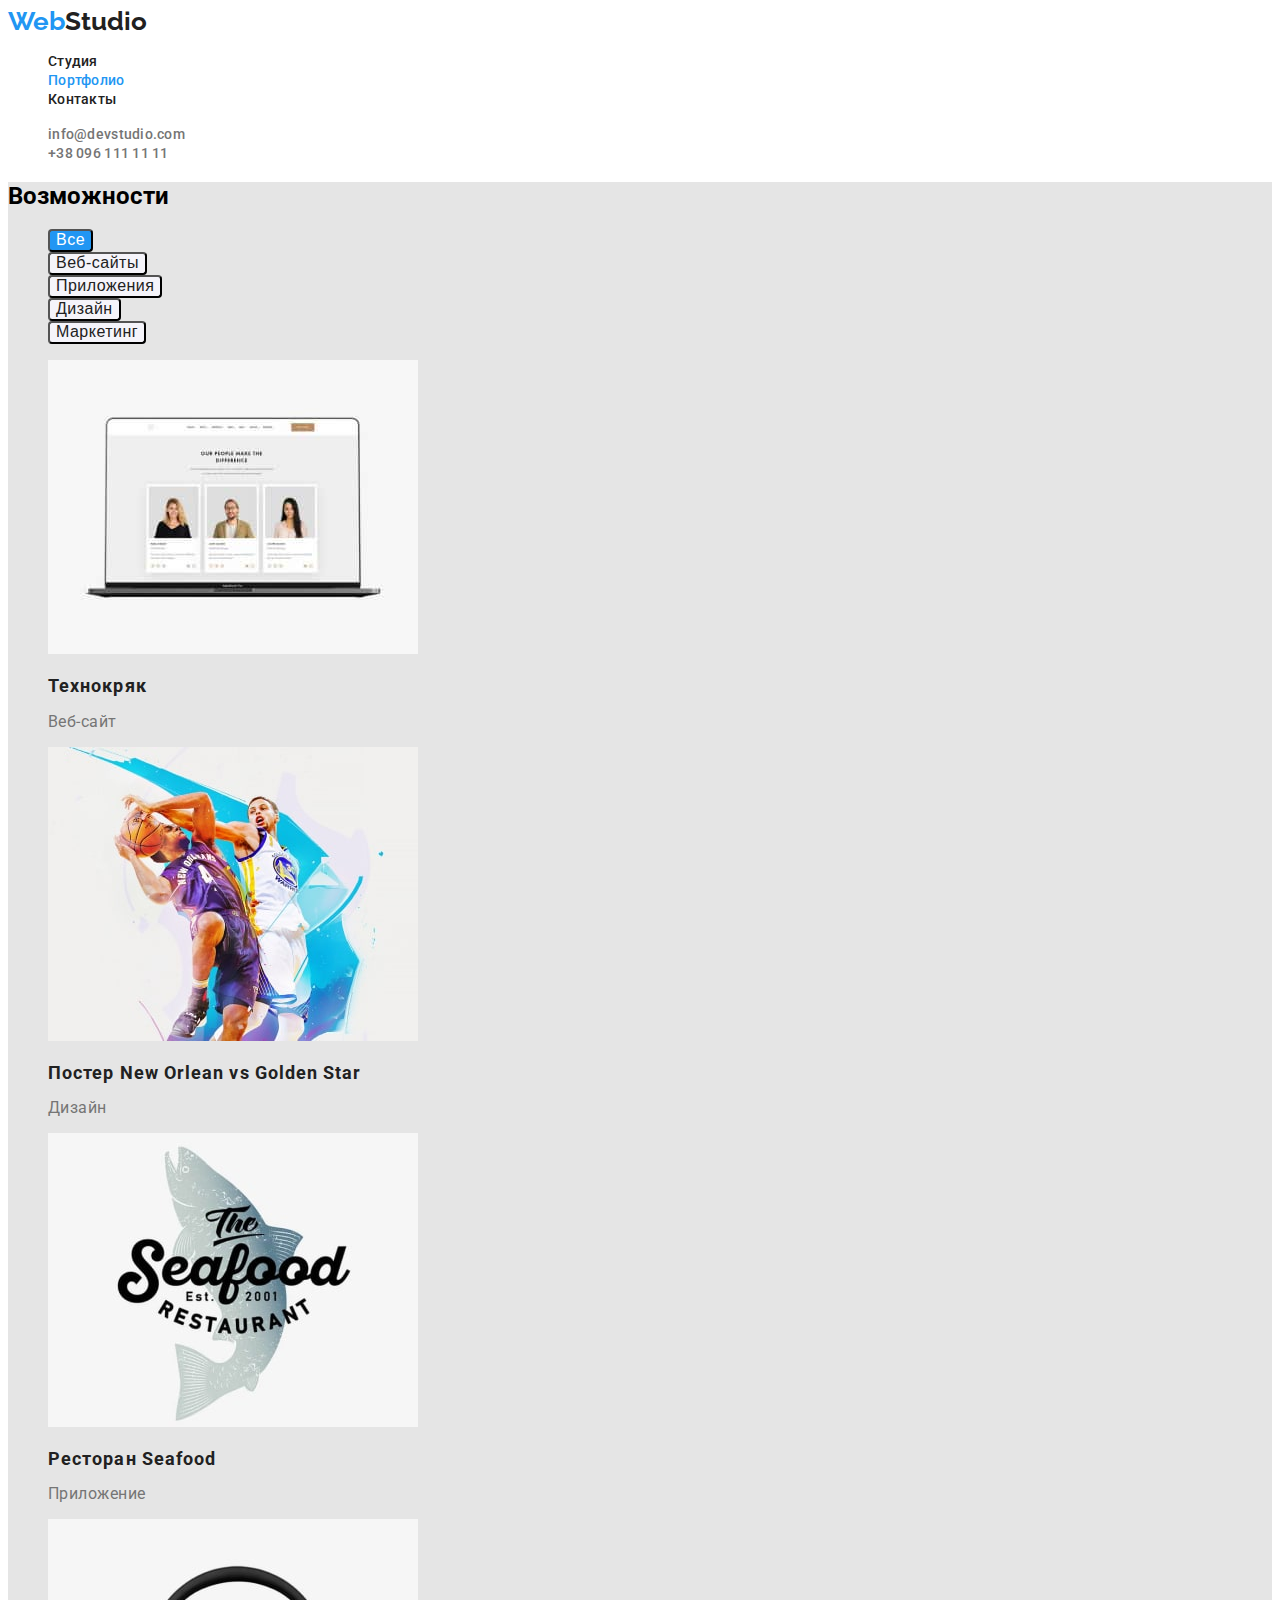
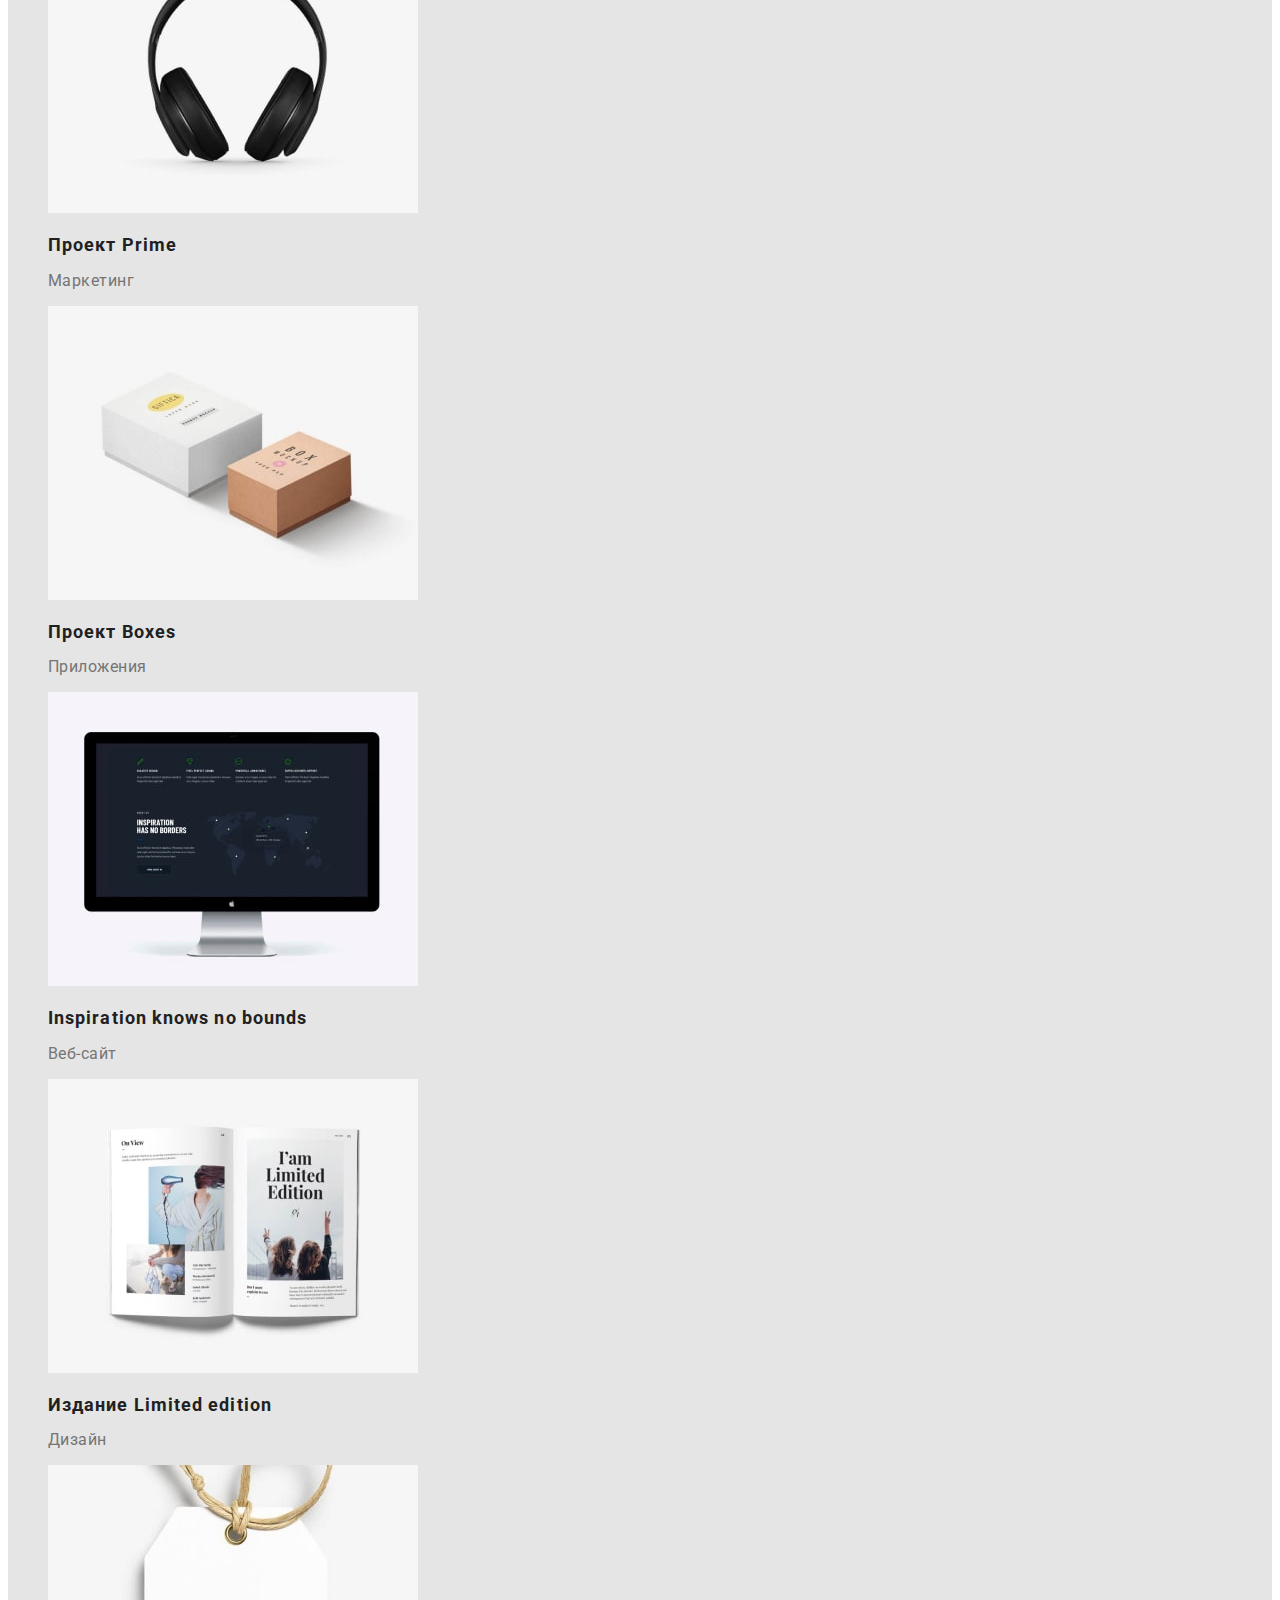
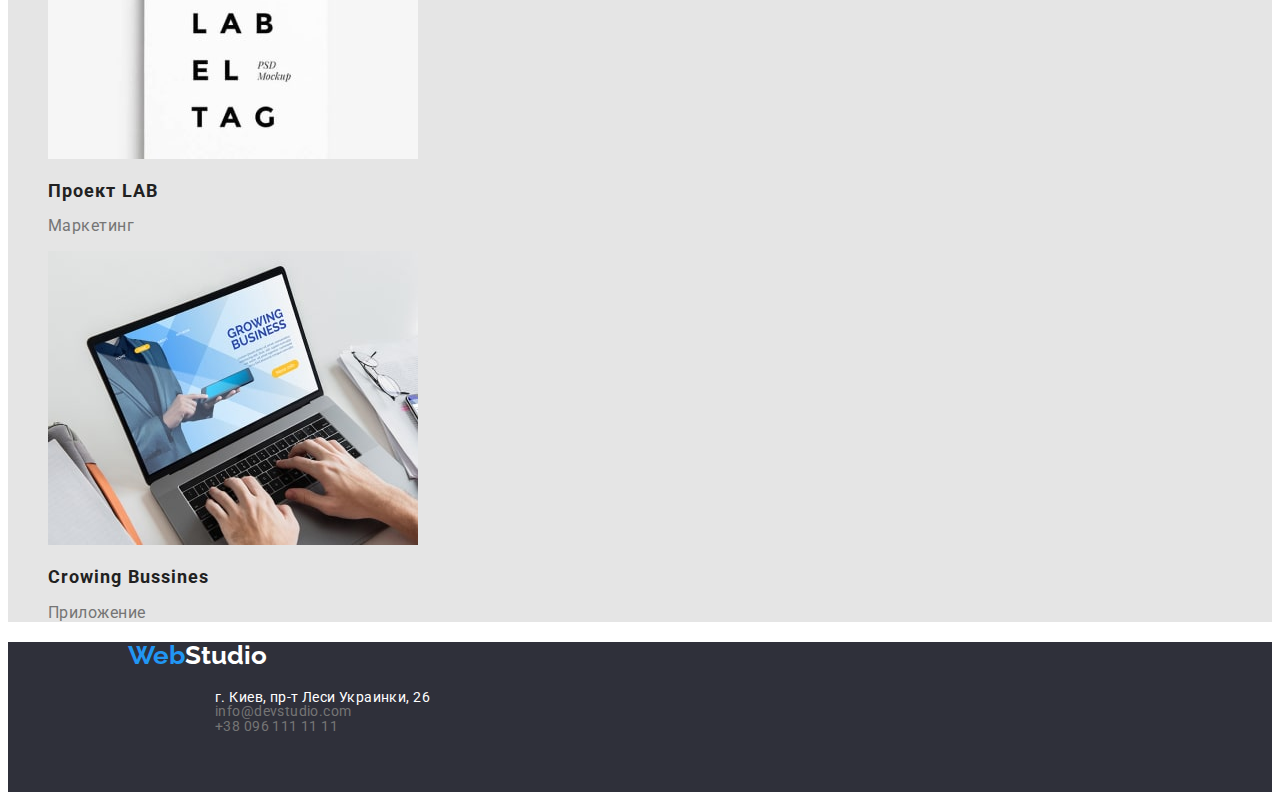
==== commit fddec465: "Убрано подчеркивание в списке презентации" ====
--- a/portfolio.html
+++ b/portfolio.html
@@ -19,7 +19,7 @@
                         <a class="web-studio" href="https://www.coherence.digital/"><span class="web">Web</span>Studio</a>
                         <ul>
                             <li>
-                             <a  class="text-studio-page-2" href="./index.html">Студия</a>
+                             <a  class="text-studio-page-2" href="https://den4icguti.github.io/goit-markup-hw-02/index.html">Студия</a>
                             </li>
                             <li>
                                 <a class="text-portfolio-page-2"  href="">Портфолио</a>
@@ -69,7 +69,7 @@
               
                 <ul>
                     <li> 
-                    <a href="#">   
+                    <a class="link-presentation" href="#">   
                        <img src="img/img-1.jpg"  width="370" alt="Technokryak" title="Technokryak">
                         <h3 class="text-heading-present">Технокряк</h3>
                         <p class="discription-text-present">
@@ -78,7 +78,7 @@
                     </a>
                     </li>
                     <li>
-                    <a href="#">
+                    <a class="link-presentation" href="#">
                         <img src="img/img-2.jpg"  width="370" height="294" alt="Poster New Orlean vs Golden Star" title="Poster New Orlean vs Golden Star">
                         <h3 class="text-heading-present">Постер New Orlean vs Golden Star</h3>
                          <p class="discription-text-present">
@@ -87,7 +87,7 @@
                     </a>
                     </li>
                     <li>
-                    <a href="">
+                    <a class="link-presentation" href="">
                         <img src="img/img-3.jpg"  width="370" height="294" alt="Restaurant Seafood" title="Restaurant Seafood">
                         <h3 class="text-heading-present">Ресторан Seafood</h3>
                         <p class="discription-text-present">
@@ -97,7 +97,7 @@
                         
                     </li>
                     <li>
-                        <a href="">
+                        <a class="link-presentation" href="">
                             <img src="img/img-4.jpg"  width="370" height="294" alt="Project Prime" title="Project Prime">
                             <h3 class="text-heading-present">Проект Prime</h3>
                             <p class="discription-text-present">
@@ -107,7 +107,7 @@
                        
                     </li>
                     <li>
-                        <a href="">
+                        <a class="link-presentation" href="">
                             <img src="img/img-5.jpg"  width="370" height="294" alt="Project Boxes" title="Project Boxes">
                             <h3 class="text-heading-present">Проект Boxes</h3>
                             <p  class="discription-text-present">
@@ -118,7 +118,7 @@
                       
                     </li>
                     <li>
-                        <a href="">
+                        <a class="link-presentation" href="">
                             <img src="img/img-6.jpg" width="370" height="294" alt="Inspiration knows no bounds" title="Inspiration knows no bounds">
                             <h3 class="text-heading-present" >Inspiration knows no bounds</h3>
                             <p class="discription-text-present">
@@ -128,7 +128,7 @@
                        
                     </li>
                     <li>
-                        <a href="">
+                        <a class="link-presentation" href="">
                             <img src="img/img-7.jpg" width="370" height="294" alt="Edition Limited edition" title="Edition Limited edition">
                             <h3 class="text-heading-present">Издание Limited edition</h3>
                             <p class="discription-text-present">
@@ -138,7 +138,7 @@
                       
                     </li>
                     <li>
-                    <a href="">
+                    <a class="link-presentation" href="">
                             <img src="img/img-8.jpg"  width="370" height="294" alt="Project LAB" title="Project LAB">
                         <h3 class="text-heading-present">Проект LAB</h3>
                         <p class="discription-text-present">
@@ -148,7 +148,7 @@
                         
                     </li>
                     <li>
-                        <a href="">
+                        <a class="link-presentation" href="">
                             <img src="img/img-9.jpg" width="370" height="294" alt="Crowing Bussines" title="Crowing Bussines">
                             <h3 class="text-heading-present">Crowing Bussines</h3>
                             <p class="discription-text-present">
--- a/css/style.css
+++ b/css/style.css
@@ -201,7 +201,7 @@
     background:  #E5E5E5;;
 }
 .features{
-  margin-top: 250px;
+  margin-bottom: 100px;
 }
 
 .text-features{
@@ -315,6 +315,7 @@
     font-size: 14px;
     line-height: 1.04;
 
+  
 
     letter-spacing: 0.03em;
     margin-right: auto;
@@ -409,8 +410,8 @@
     font-weight: bold;
     font-size: 18px;
     line-height: 1.08;
-     letter-spacing: 0.06em;
-
+    letter-spacing: 0.06em;
+     
      color: var(--black);
 
 }
@@ -422,6 +423,10 @@
     font-size: 16px;
     line-height: 1.06;
     letter-spacing: 0.03em;
-
+    
     color: var(--grey);
+}
+
+.link-presentation{
+    text-decoration: none;
 }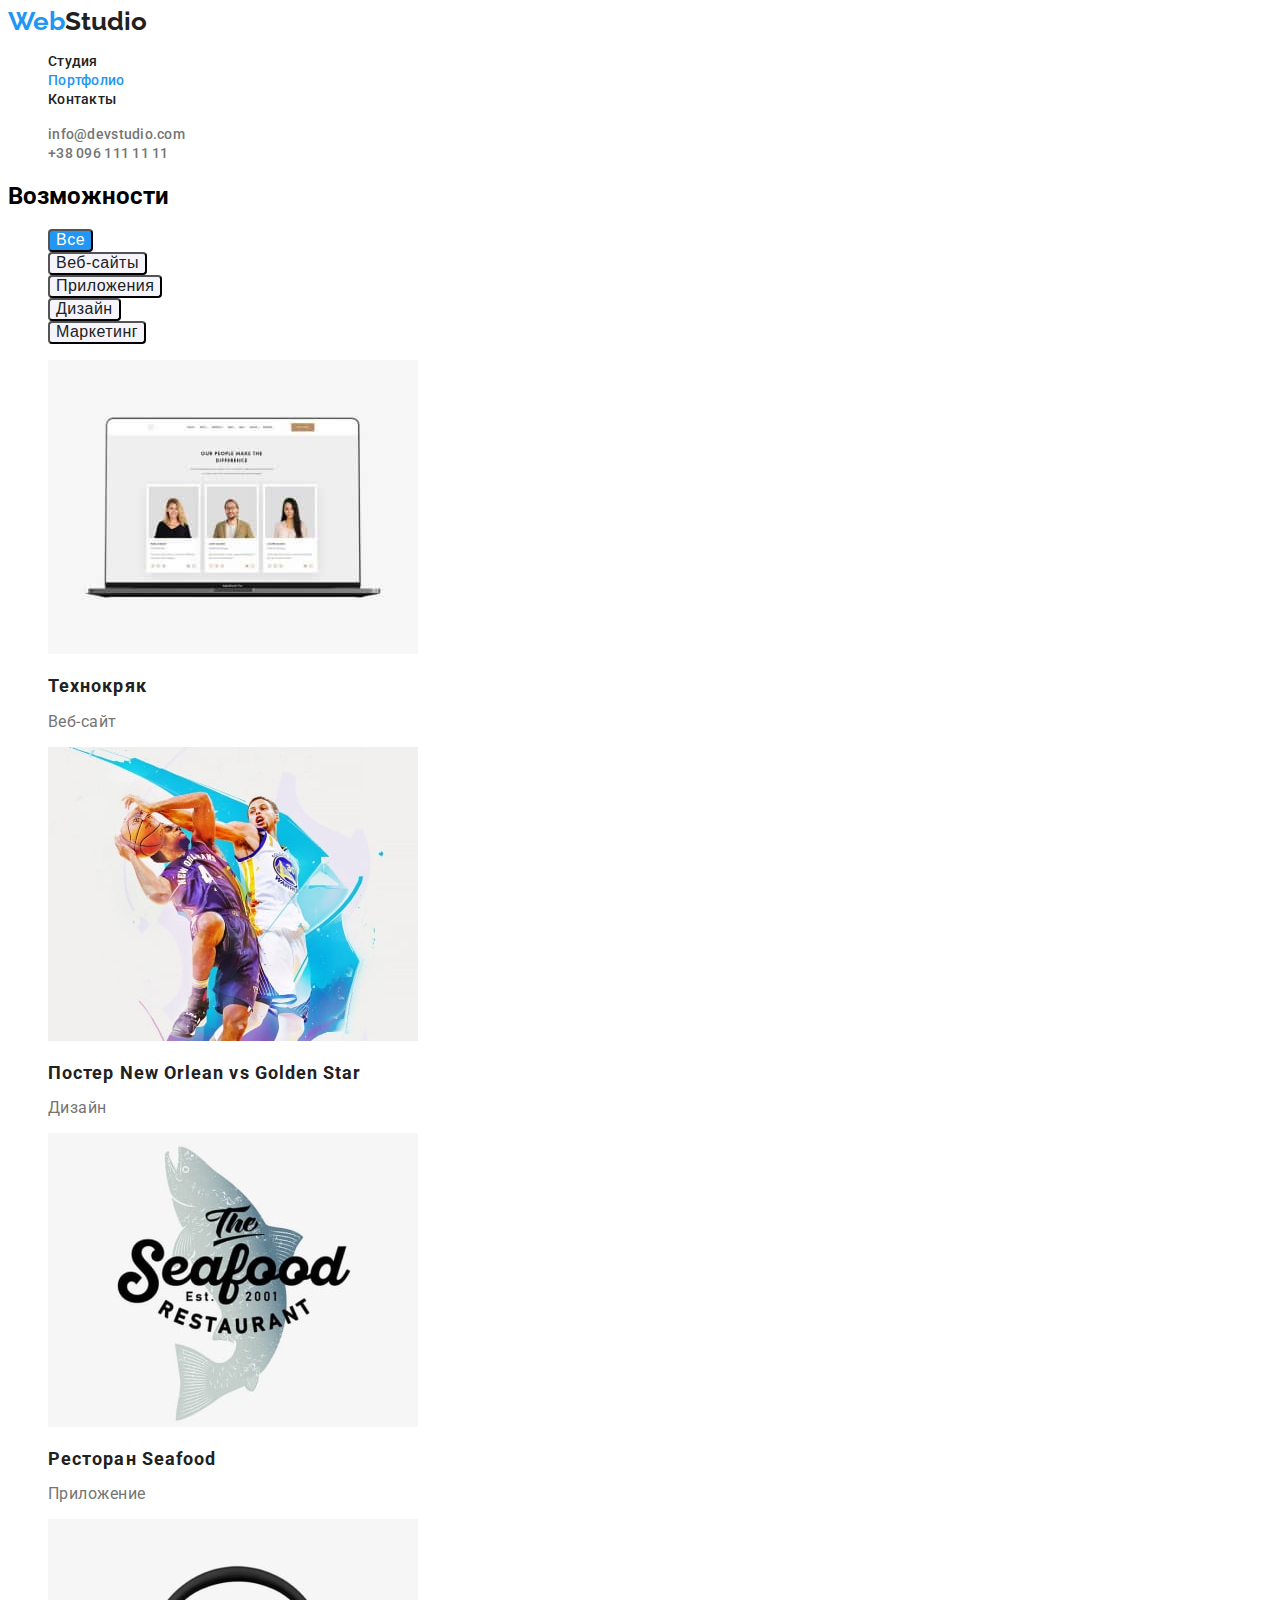
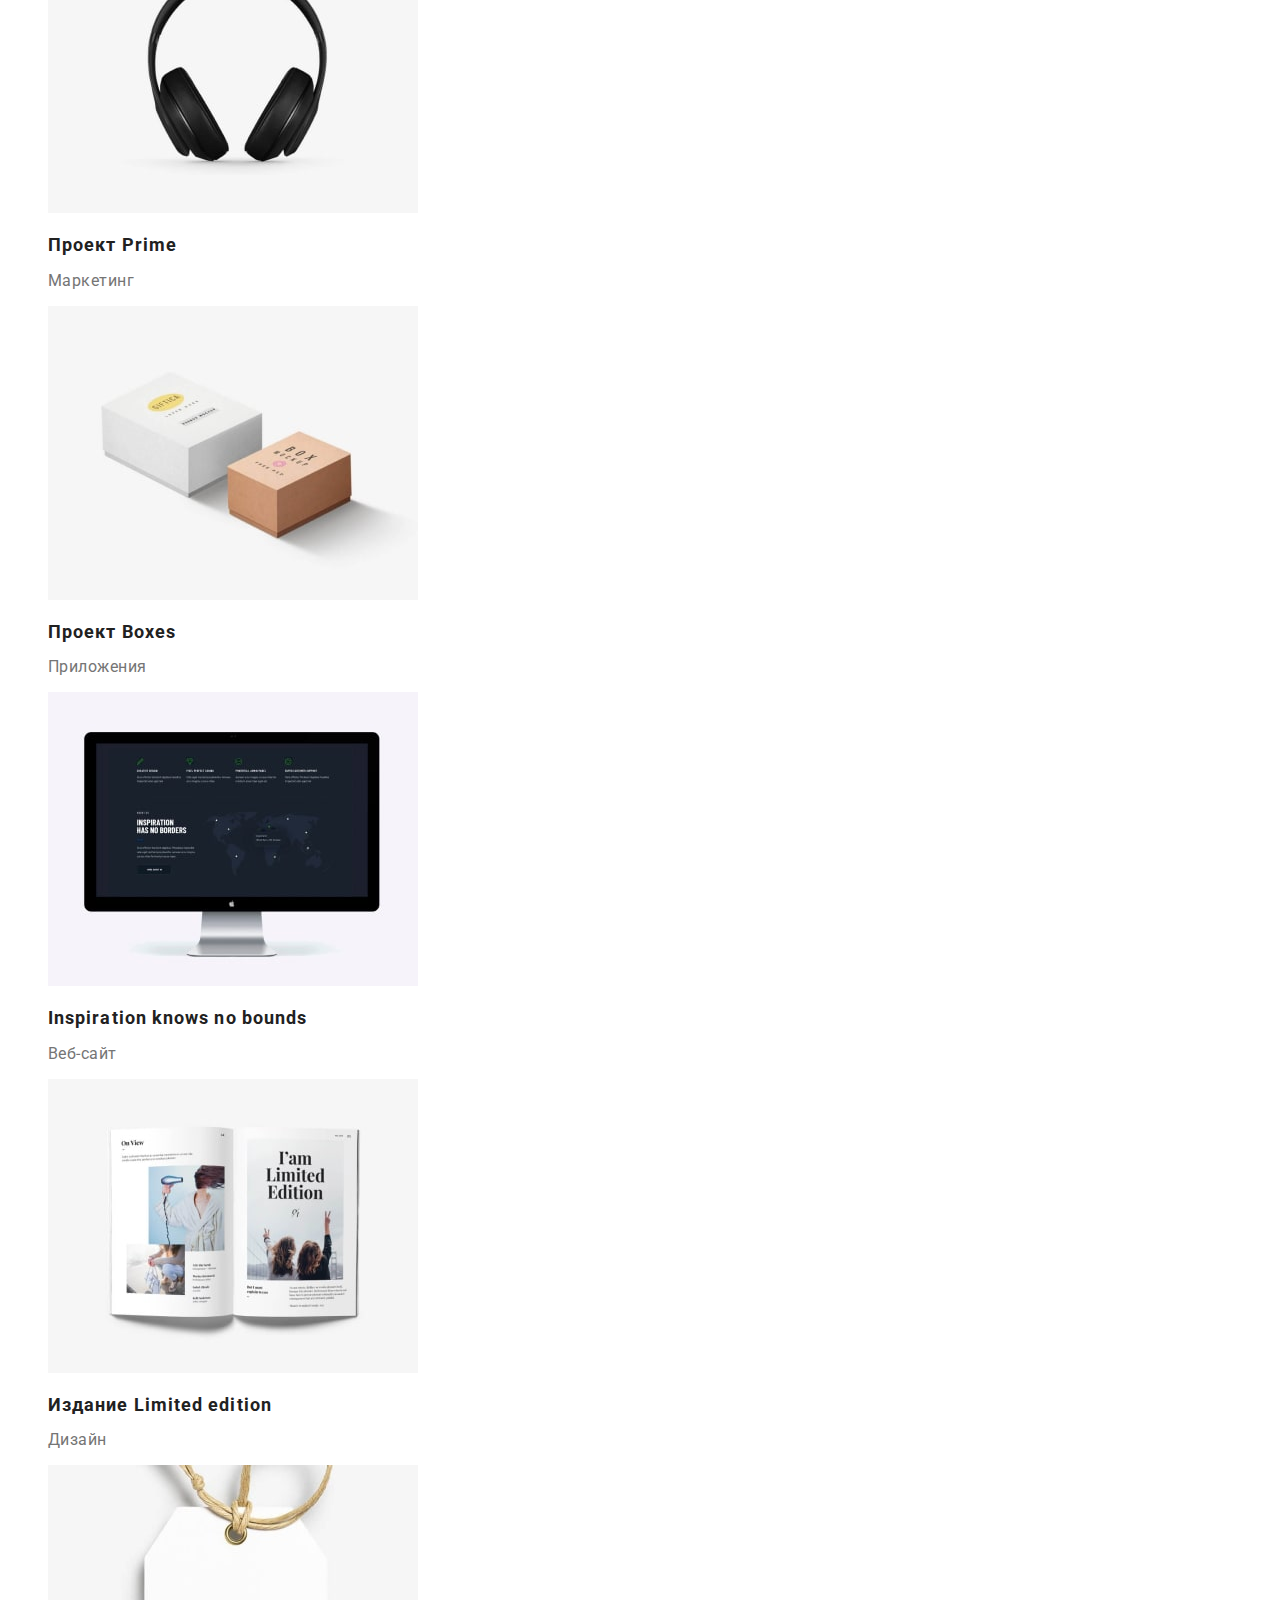
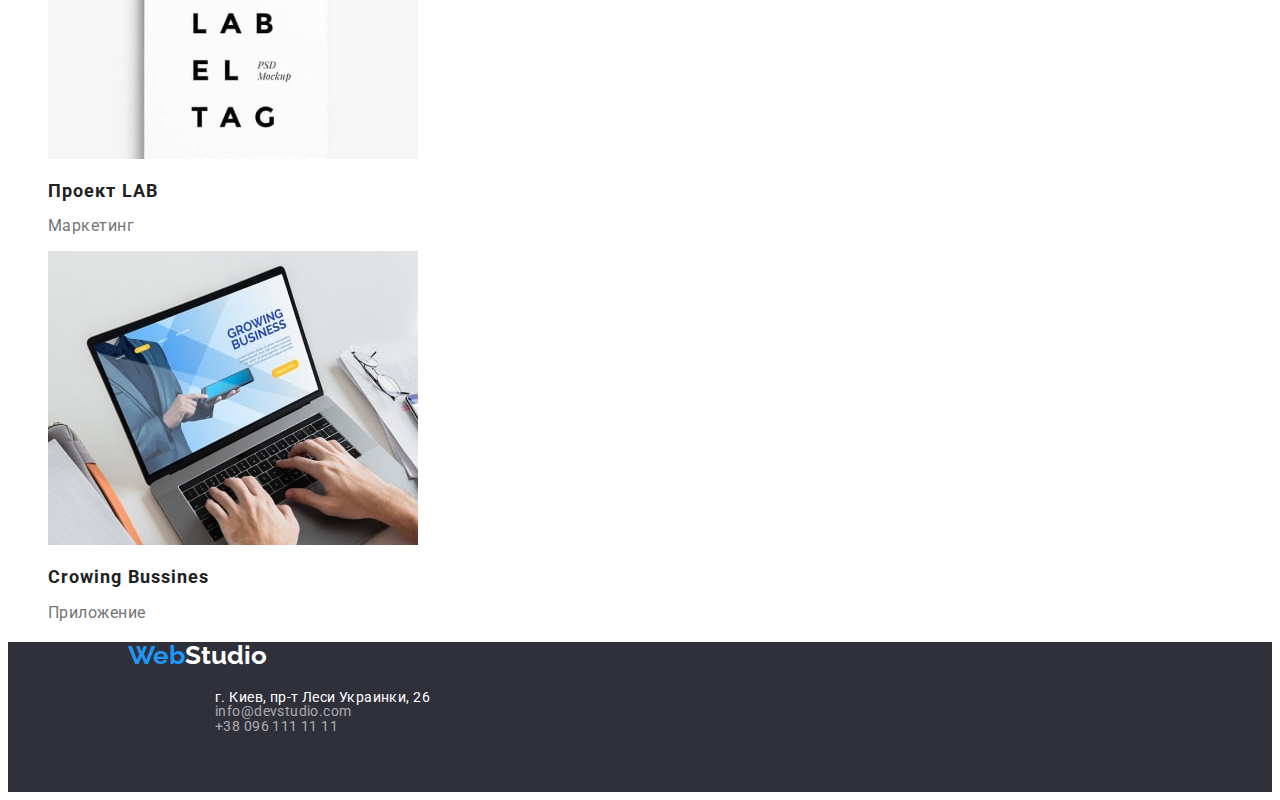
==== commit e9827ddc: "Удален фон на portfolio.html, скорректирована кнопка "заказать услугу", изменен изменен цвет фона на" ====
--- a/portfolio.html
+++ b/portfolio.html
@@ -42,7 +42,7 @@
       
         <!-- Possibilities -->
         <main>
-            <section class="inner-content">
+            <section>
                 <h2>Возможности</h2>
                 
            <ul>
--- a/css/style.css
+++ b/css/style.css
@@ -10,6 +10,7 @@
     --white:#FFFFFF;
     --grey: #757575;
     --blue:#2196F3;
+    --black-grey: #2F303A;
 }
 
 li{
@@ -154,9 +155,8 @@
 /* banner */
 .banner{
 /* height: 150px; */
-background:  #2F303A;;
-}
-
+background: var( --black-grey);
+}
 .banner__text{
  
    
@@ -164,8 +164,10 @@
     font-size: 44px;
     font-weight: 900;
     line-height: 1.044;
-    text-align: center; 
-   
+    
+   
+    margin: 0 auto;
+     
     text-transform: uppercase;
 
    color: var(--white);
@@ -176,19 +178,16 @@
   
   
     
-    font-style: normal;
-    font-weight: bold;
-    font-size: 16px;
-    line-height: 1.06;
-
-    cursor: pointer;
-
-
-    margin-left: 900px;
-}
-
-.btn-text-banner:hover{
-    background: var(--blue);
+max-width: 696px;
+cursor: pointer;
+margin-left: 900px;
+
+background: #2196F3;;
+}
+
+.btn-text-banner:hover
+{
+background:#188CE8;
 box-shadow: 0px 4px 4px rgba(0, 0, 0, 0.15);
 border-radius: 4px;
 color: var(--white);
@@ -198,8 +197,9 @@
 
 /* feature */
 .inner-content{
-    background:  #E5E5E5;;
-}
+    background:  #F5F4FA;
+}
+
 .features{
   margin-bottom: 100px;
 }
@@ -220,7 +220,7 @@
    
     font-style: normal;
     font-size: 14px;
-    line-height: 1.04;
+    line-height: 1.4;
 
     letter-spacing: 0.03em;
 
@@ -285,7 +285,7 @@
   
     height: 150px;
     
-    background: #2F303A;
+    background: var( --black-grey);
 }
 
 .web-studio-footer{
@@ -335,7 +335,7 @@
     font-size: 14px;
     line-height: 1.04;
     letter-spacing: 0.03em;
-    color:var(--grey);
+    color: rgba(255, 255, 255, 0.6);
 
 }
 
@@ -351,7 +351,8 @@
    line-height: 1.04;
    text-decoration: none;
    letter-spacing: 0.03em;
-  color:var(--grey);
+    color: rgba(255, 255, 255, 0.6);
+
 }
 
 .tel-footer:hover{
@@ -360,6 +361,7 @@
 
 
 /* Page-2 /Portfolio.html */
+
 
 .btn-all{
     background: var(--blue);
